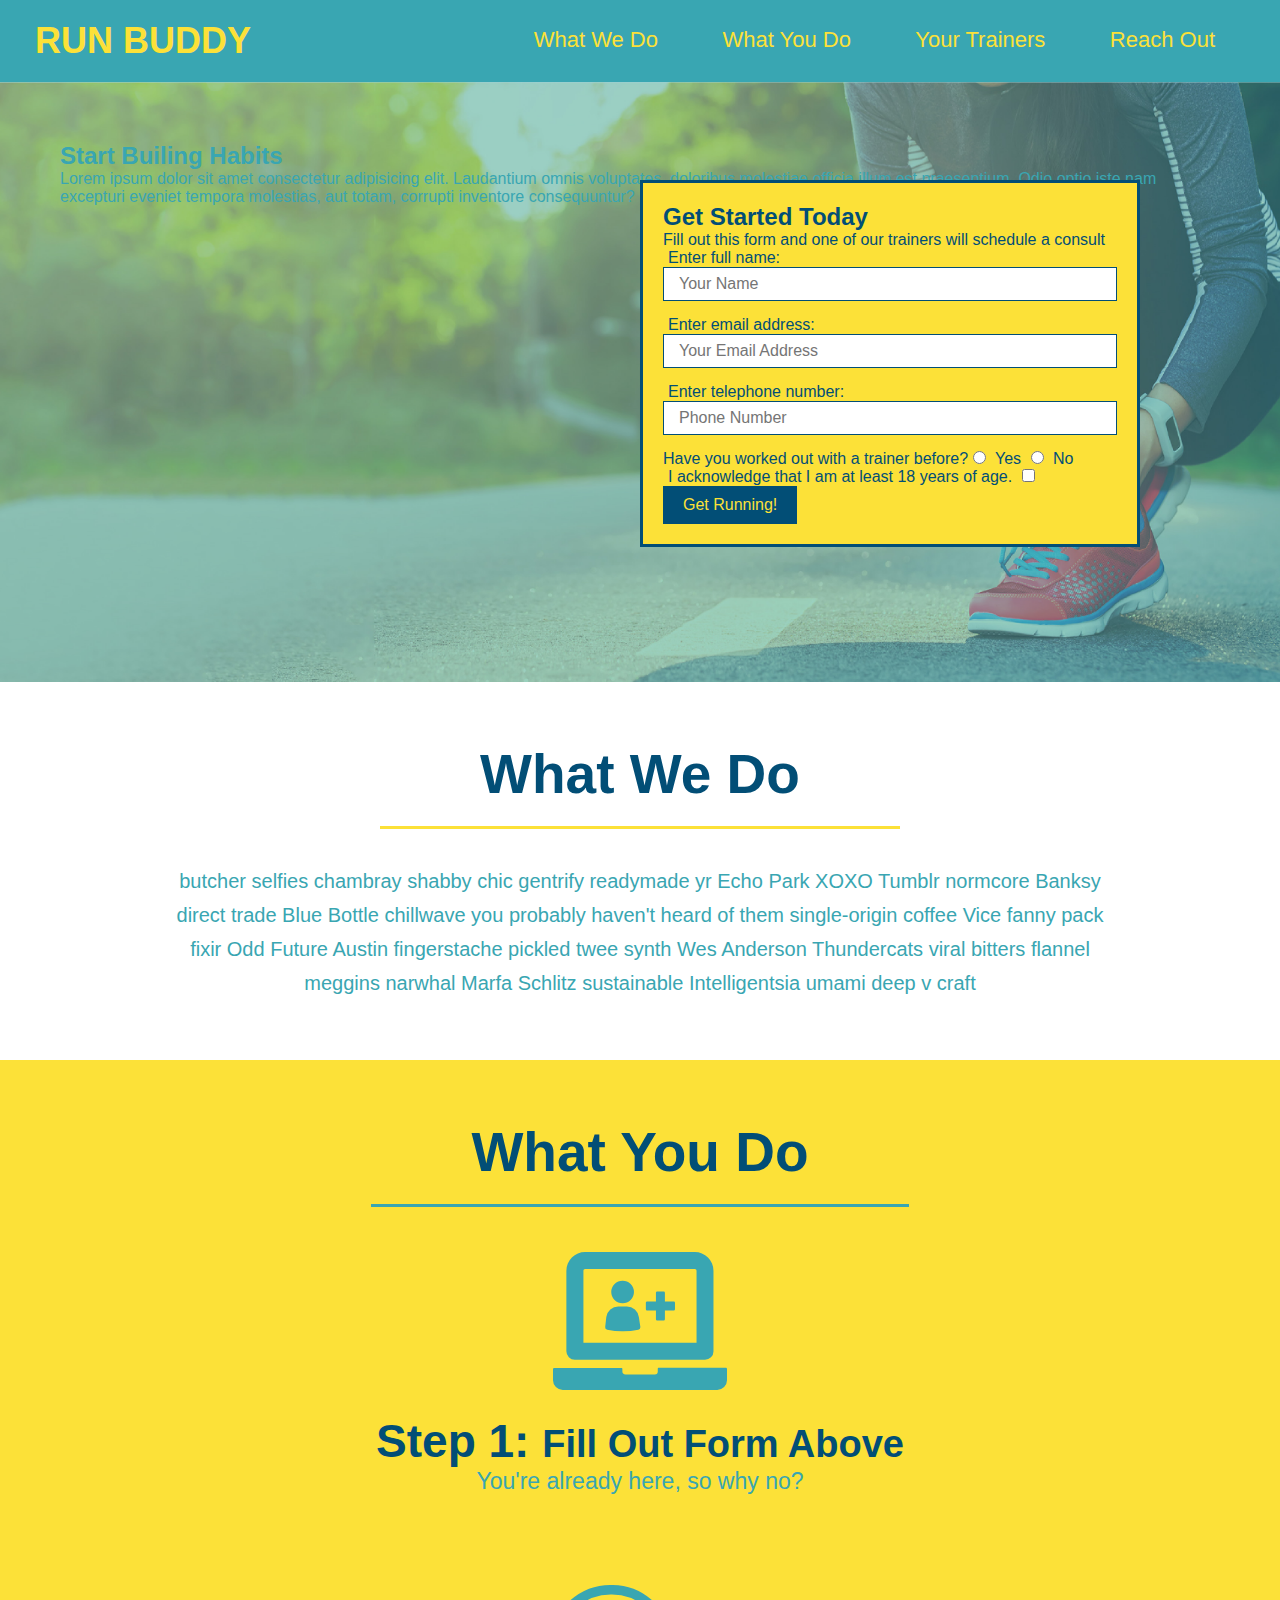
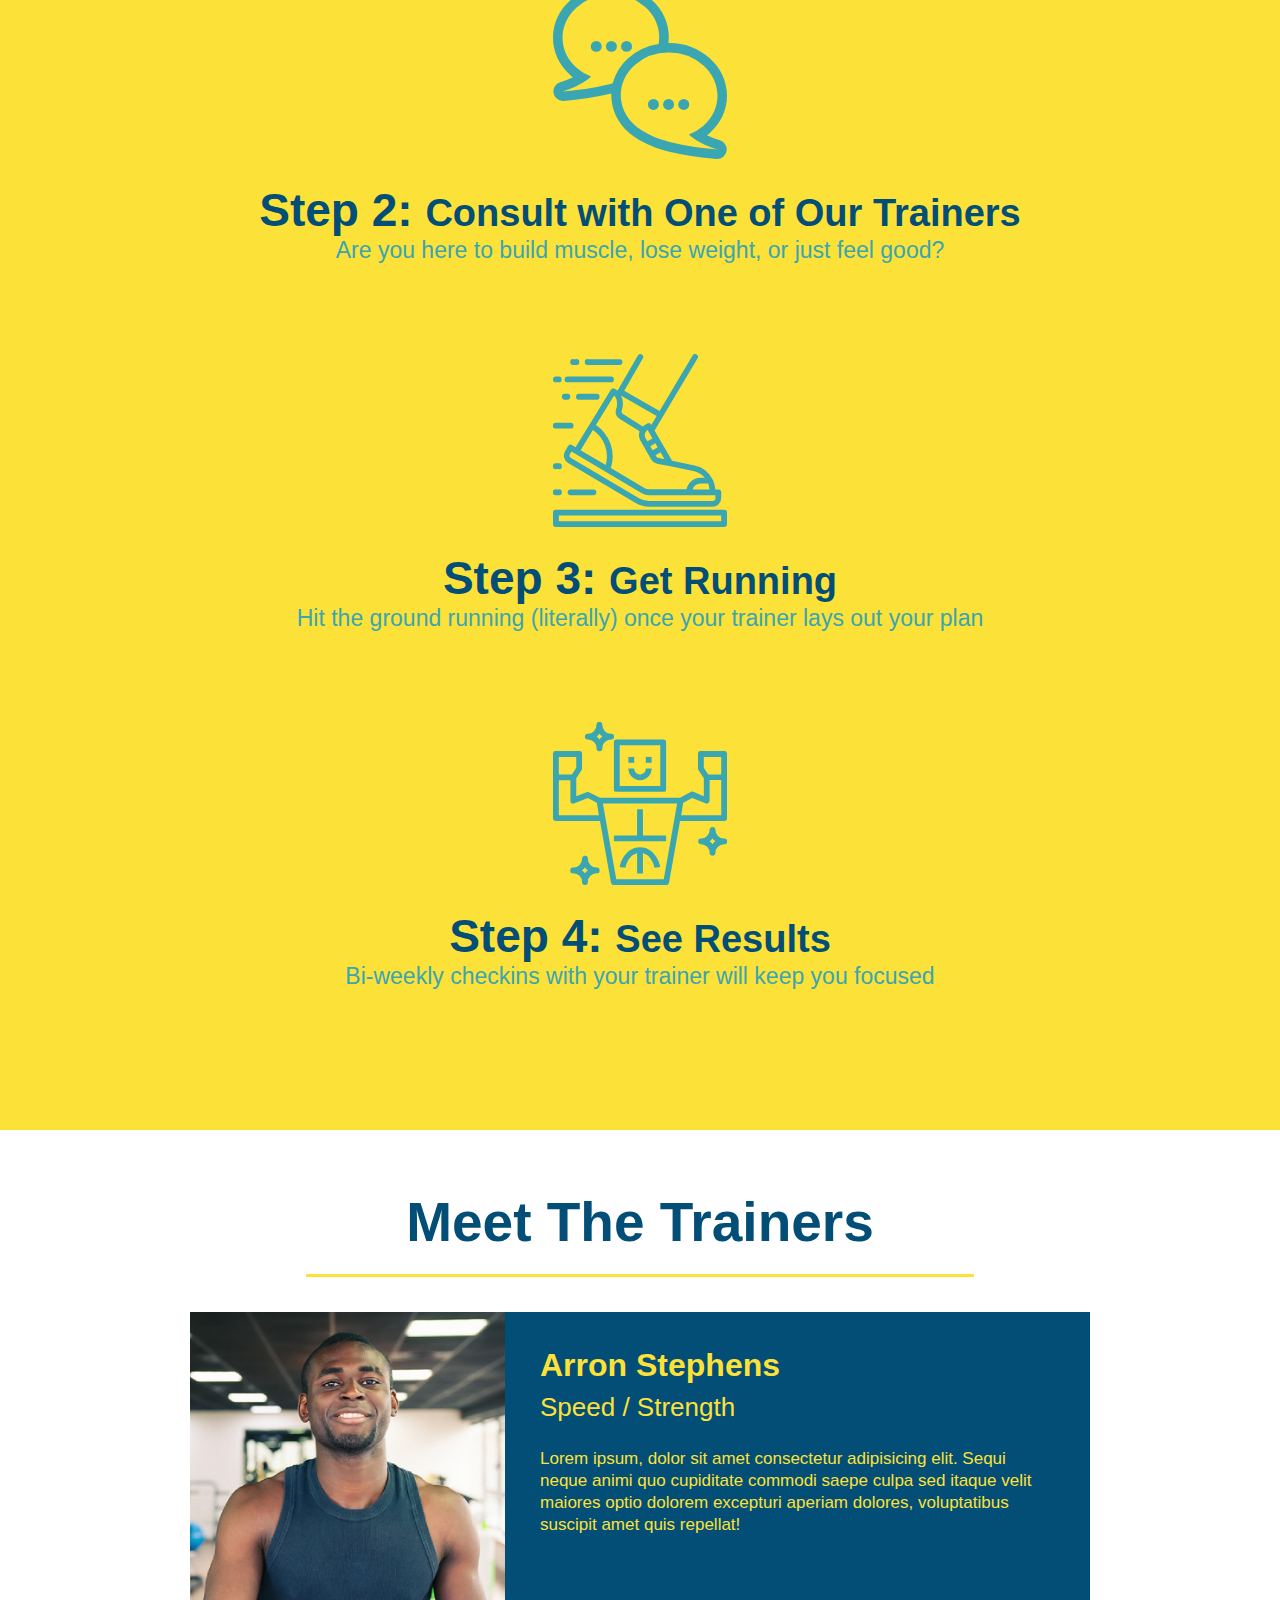
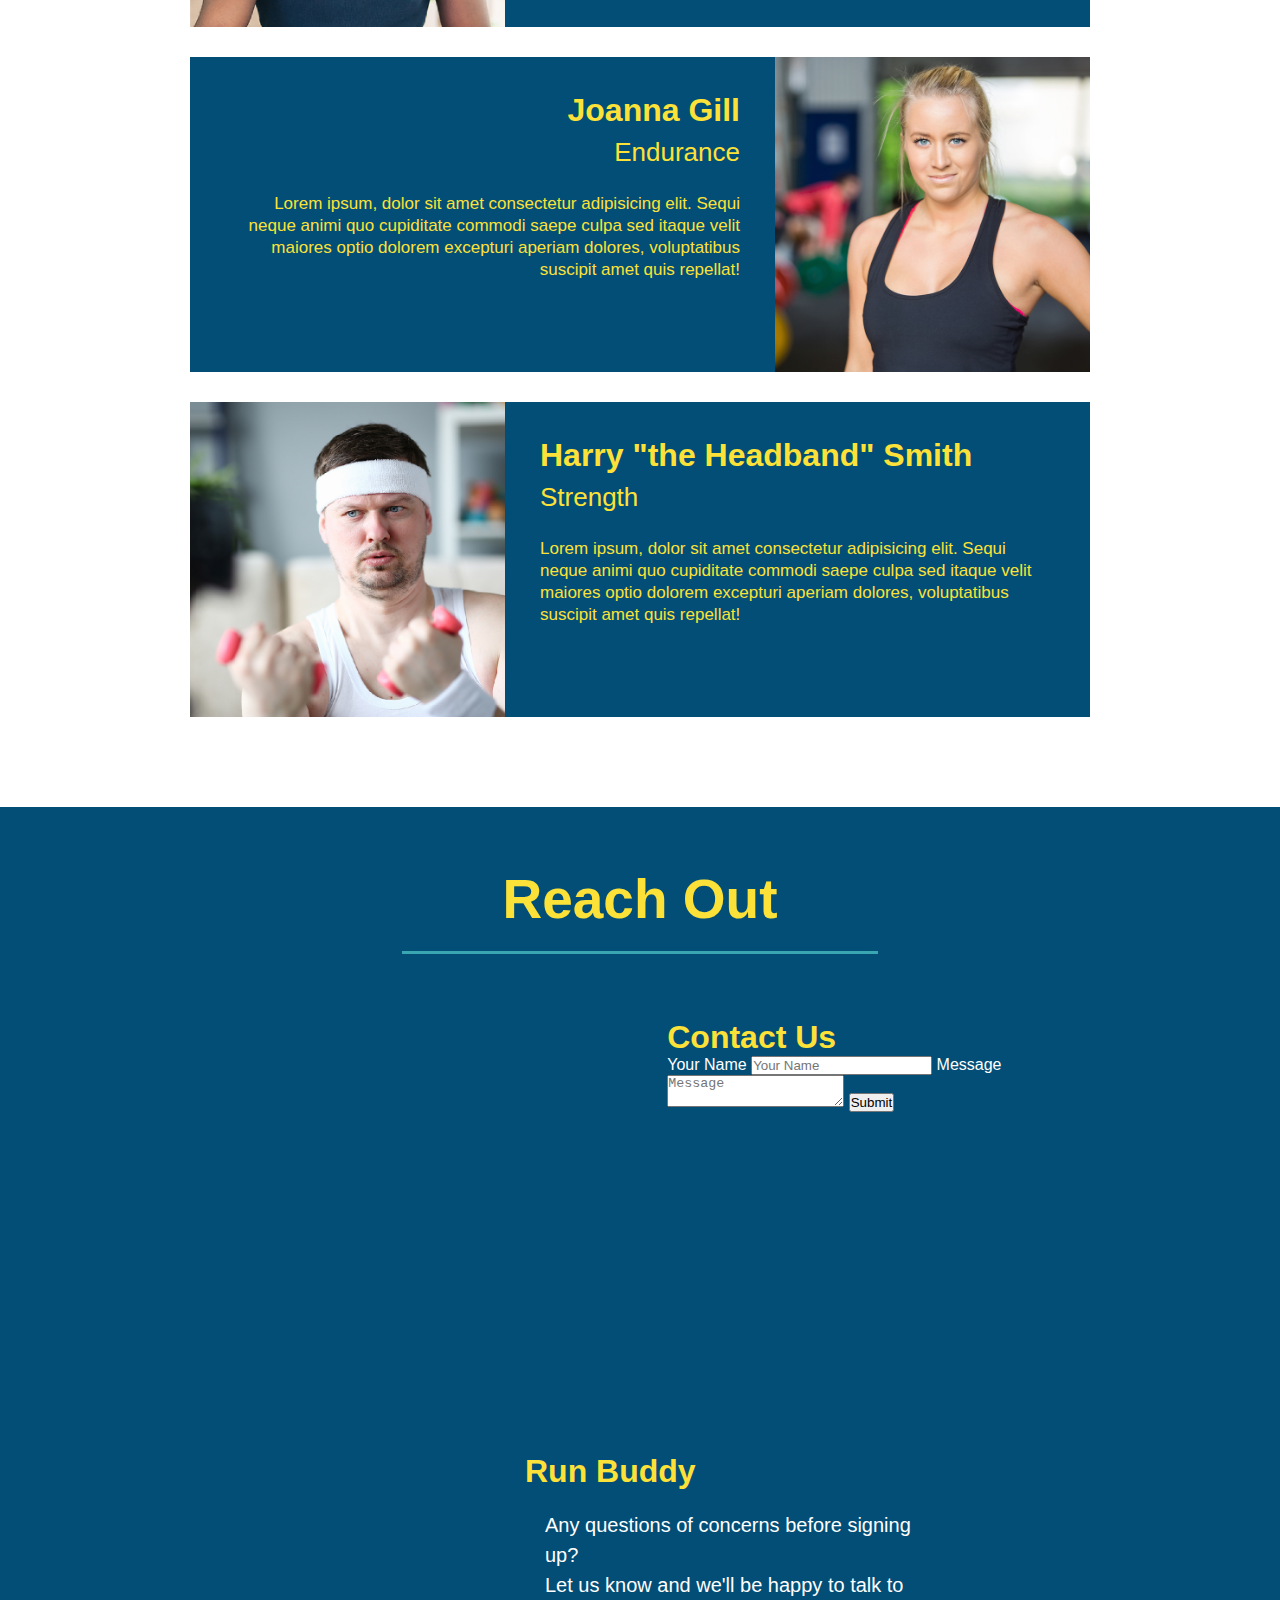
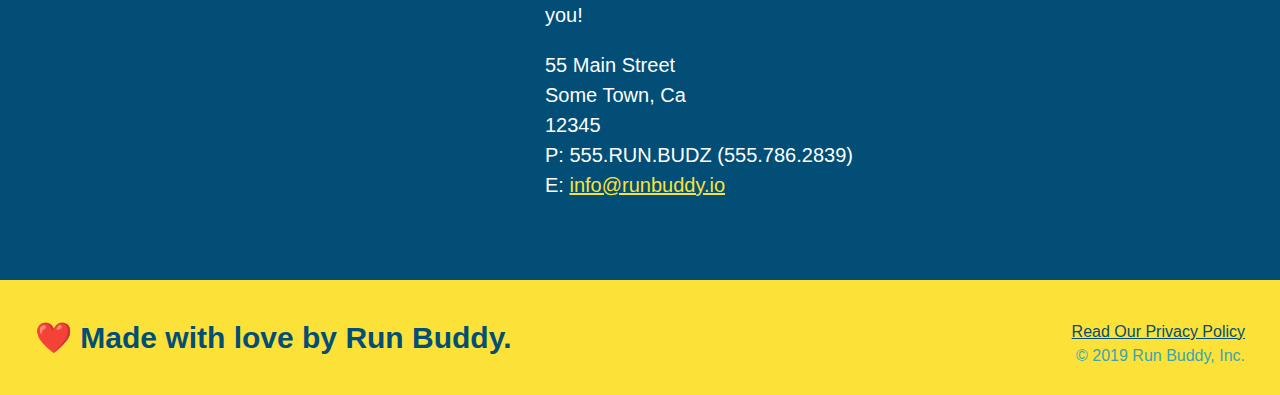
==== index.html @ 06a5dc0a "add contact form" ====
<!DOCTYPE html>
<html lang="en">
    <head>
        <link rel="stylesheet" href="./assets/css/style.css"/>
        <meta charset="UTF-8"/>
        <title>Run Buddy</title>        
    </head>
    <body>
           <!-- navigation -->
        <header>
            <h1>
                <a href="/">RUN BUDDY</a>                    
            </h1>
            <nav>
                <!--Unorder list element-->
                <ul>
                    <!--List item element-->
                    <li>
                        <!--Anchor element-->
                        <a href="#what-we-do">What We Do</a>
                    </li>
                    <li>
                        <a href="#what-you-do">What You Do</a>
                    </li>
                    <li>
                        <a href="#your-trainers">Your Trainers</a>
                    </li>
                    <li>
                        <a href="#reach-out">Reach Out</a>
                    </li>
                </ul>
            </nav>
        </header>
        
            <!-- hero/jumbotron -->
        <section class="hero">
            <div class="hero-cta">
                <h2>Start Builing Habits</h2>
                <p>Lorem ipsum dolor sit amet consectetur adipisicing elit. Laudantium omnis voluptates, doloribus molestiae officia illum est praesentium. Odio optio iste nam excepturi eveniet tempora molestias, aut totam, corrupti inventore consequuntur?
                </p>
            </div>
          <div class="hero-form">
                <h3>Get Started Today</h3>
                <p>Fill out this form and one of our trainers will schedule a consult
                </p>
            <!--Add form element-->
            <form>
                <label for="name">Enter full name:</label>
                <input type="text" placeholder="Your Name" name="name" id="name" class="form-input"/>
                <label for="email">Enter email address:</label>
                <input type="email" placeholder="Your Email Address" email="email" id="email" class="form-input"/>
                <label for="phone">Enter telephone number:</label>
                <input type="tel" placeholder="Phone Number" id="phone" class="form-input"/>
                <p>
                    Have you worked out with a trainer before?
                    <input type="radio" name="trainer-confirm" id="trainer-yes" />
                    <label for="trainer-yes">Yes</label>
                    <input type="radio" name="trainer-confirm" id="trainer-no" />
                    <label for="trainer-no">No</label>
                </p>
                <p>
                    <label for="checkbox">
                      I acknowledge that I am at least 18 years of age.
                    </label>
                    <input type="checkbox" name="age-confirm" id="checkbox" />
                </p>
                <button type="submit">
                    Get Running!
                </button>
            </form>
          </div class=hero-form>
        </section class=hero>
        <!--end hero-->
  
             <!-- "what we do" section -->
        <section id="what-we-do" class="intro">
            <h2 class="section-title primary-border">What We Do</h2>
            <p>
                butcher selfies chambray shabby chic gentrify readymade yr Echo Park XOXO Tumblr normcore Banksy direct trade Blue Bottle chillwave you probably haven't heard of them single-origin coffee Vice fanny pack fixir Odd Future Austin fingerstache pickled twee synth Wes Anderson Thundercats viral bitters flannel meggins narwhal Marfa Schlitz sustainable Intelligentsia umami deep v craft
            </p>
        </section id="what-we-do" class="intro">
  
        <!-- "what you do" section -->
        <section id="what-you-do" class="steps">
            <h2 class="section-title secondary-border">What You Do</h2>

            <div>
                <!--insert this img element-->
                <img src="./assets/images/step-1.svg" alt="" />
                <h3> Step 1: <span>Fill Out Form Above</span></h3>
                <p>You're already here, so why no?</p>
            </div>

            <div>
                <img src="./assets/images/step-2.svg" alt="" />
                <h3>Step 2: <span>Consult with One of Our Trainers</span></h3>
                <p>Are you here to build muscle, lose weight, or just feel good?</p>
            </div>

            <div>
                <img src="./assets/images/step-3.svg" alt="" />
                <h3>Step 3: <span>Get Running</span></h3>
                <p>Hit the ground running (literally) once your trainer lays out your plan</p>
            </div>

            <div>
                <img src="./assets/images/step-4.svg" alt="" />
                <h3>Step 4: <span>See Results</span></h3>
                <p>Bi-weekly checkins with your trainer will keep you focused</p>
            </div>
        </section id="what-you-do" class="steps">
  
        <!-- "meet the trainers" section -->
            <section id="your-trainers" class="trainers">
                <h2 class="section-title primary-border" >
                    Meet The Trainers
                 </h2>
              <article class="trainer">
                  <img src="./assets/images/trainer-1.jpg" alt="Arron Stephens in his workout clothes, ready to pump iron" />
                <div class="trainer-bio text-left">
                   <h3>Arron Stephens</h3>
                   <h4>Speed / Strength</h4>
                   <p>Lorem ipsum, dolor sit amet consectetur adipisicing elit. Sequi neque animi quo cupiditate commodi saepe culpa sed
                      itaque velit maiores optio dolorem excepturi aperiam dolores, voluptatibus suscipit amet quis repellat!
                   </p>
               </div>
             </article>
             <article class="trainer">
                 <div class="trainer-bio text-right">
                     <h3>Joanna Gill</h3>
                     <h4>Endurance</h4>
                     <p>Lorem ipsum, dolor sit amet consectetur adipisicing elit. Sequi neque animi quo cupiditate commodi saepe culpa sed
                        itaque velit maiores optio dolorem excepturi aperiam dolores, voluptatibus suscipit amet quis repellat!
                    </p>
                 </div>
                 <img src="./assets/images/trainer-2.jpg" alt="Joanna Gill cooling off after a workout" />
             </article>
             <article class="trainer">
                 <img src="./assets/images/trainer-3.jpg" alt="Harry Smith wearing a headband and lifting comically small pink weights" />
                 <div class="trainer-bio text-left">
                     <h3>Harry "the Headband" Smith</h3>
                     <h4>Strength</h4>
                     <p>Lorem ipsum, dolor sit amet consectetur adipisicing elit. Sequi neque animi quo cupiditate commodi saepe culpa sed
                        itaque velit maiores optio dolorem excepturi aperiam dolores, voluptatibus suscipit amet quis repellat!
                    </p>
                 </div>
             </article>
            </section>
  
        <!-- "reach out" section -->
        <section id="reach-out" class="contact">
             <h2 class="section-title secondary-border">Reach Out</h2>
             <div class="contact-info">
                 <iframe 
                     src="https://www.google.com/maps/embed?pb=!1m18!1m12!1m3!1d3504.4760520587643!2d-81.38204108556488!3d28.555464294317062!2m3!1f0!2f0!3f0!3m2!1i1024!2i768!4f13.1!3m3!1m2!1s0x88e77af699bf5347%3A0x69d77532b9604ee!2s860%20N%20Orange%20Ave%2C%20Orlando%2C%20FL%2032801!5e0!3m2!1sen!2sus!4v1645300057168!5m2!1sen!2sus"
                     style="border:0;" 
                     allowfullscreen="" 
                     loading="lazy">
                  </iframe>
                <div class="contact-form">
                    <h3>Contact Us</h3>
                    <form>
                        <label for="contact-name">Your Name</label>
                        <input type="text" id="contact-name" placeholder="Your Name" />

                        <label for="contact-message">Message</label>
                        <textarea id="contact-message" placeholder="Message"></textarea>

                        <button type="sumbmit">Submit</button>
                    </form>
                </div>
             <div>
             <div>
                 <h3>Run Buddy</h3>
                 <p>
                     Any questions of concerns before signing up?
                     <br />
                     Let us know and we'll be happy to talk to you!
                 </p>
                 <address>
                     55 Main Street <br >
                     Some Town, Ca <br />
                     12345<br />
                     P: 555.RUN.BUDZ (555.786.2839)<br />
                     E: <a href="mailto:info@runbuddy.io">info@runbuddy.io</a>
                 </address>
             </div>
        </section>
  
        <!-- footer -->
        <footer>
          <h2> ❤️ Made with love by Run Buddy.</h2>
              <div>
                  <a href="./privacy-policy.html">Read Our Privacy Policy</a><br />
                  &copy; 2019 Run Buddy, Inc.
              </div>
        </footer>
    </body>
</html>
---- assets/css/style.css ----
* { 
    margin: 0;
    padding: 0;
    box-sizing: border-box;
}

body {
    /* more on this crazy alphanumerical value in a minute! */
    color: #39a6b2;
    font-family: Helvetica, Arial, sans-serif;
     }

/* apply atyles to <head> */

header{
    padding: 20px 35px;
    background-color: #39a6b2;
}

header h1 {
    font-weight: bold;
    font-size: 36px;
    color: #fce138;
    margin: 0;
    display: inline;
}

header a {
    text-decoration: none;
    color: #fce138;   
}

header nav {
    float: right;
    margin: 7px 0; 
}

header nav ul li {
    display: inline;
}

header nav ul li a {
    margin: 0 30px;
    font-weight: lighter;
    font-size: 22px;
}

footer {
    background: #fce138;
    width: 100%;
    padding: 40px 35px;
}

footer h2 {
    display: inline;
    color: #024e76;
    font-size: 30px;
    margin: 0;
}

footer div {
    float: right;
    line-height: 1.5;
    text-align: right;
}

footer a {
    color: #024e76;
}

section {
    padding: 60px;
}

/* Hero Style Start */

.hero {
    background-image: url("../images/hero-bg.jpeg");
    height: 600px;
    background-size: cover;
    background-position: center;
    position: relative;
}

.hero-form {
    background-color: #fce138;
    padding: 20px;
    width: 500px;
    color: #024e76;
    border: solid 3px #024e76;
    position: absolute;
    bottom: 120px;
    right: 140px;
}

.hero-form h3 {
    margin: 0px;
    font-size: 24px;
}

.hero-form {
    margin: 5px 0 15px 0;
}

.form-input {
    border: 1px solid #024e76;
    display: block;
    padding: 7px 15px;
    font-size: 16px;
    color: #024e76;
    width: 100%;
    margin-bottom: 15px;
}

.hero-form label {
    margin: 0 5px;
}

.hero-form button {
    color: #fce138;
    background-color: #024e76;
    border: none;
    padding: 10px 20px;
    font-size: 16px;
}

/* HERO STYLES END */

.intro {
    text-align: center;
}

.intro p {
    line-height: 1.7;
    color:#39a6b2;
    width: 80%;
    font-size: 20px;
    margin: 0 auto;
}

.steps {
    text-align: center;
    background: #fce138;
}

.section-title {
    font-size: 55px;
    color: #024e76;
    margin-bottom: 35px;
    padding: 0 100px 20px 100px;
    display: inline-block;
    border-bottom: 3px solid;
}

.primary-border {
    border-color: #fce138;
}

.secondary-border {
    border-color: #39a6b2;
}

.steps div {
    margin-bottom: 80px
}

.steps img {
    width: 15%;
    margin: 10px 0
}

.steps h3 {
    color: #024e76;
    font-size: 46px;
    margin-top: 10px;
}

.steps p {
    color: #39a6b2;
    font-size: 23px;
}

.steps span {
    font-size: 38px;
}

.trainers {
    text-align: center;
}

.trainer {
    width: 900px;
    margin: 0 auto 30px auto;
    background: #024e76;   
    color: #fce138;
    overflow: auto;
}

.trainer img {
    width: 35%;
    float: left;
    overflow: auto;
}

.trainer-bio {
    padding: 35px;
    float: left;
    width: 65%;
    overflow: auto;
}

.text-left {
    text-align: left;
}

.text-right {
    text-align: right;
}

.trainer-bio h3 {
    font-size: 32px;
    margin-bottom: 8px;
}

.trainer-bio h4 {
    font-weight: lighter;
    font-size: 26px;
    margin-bottom: 25px;
}

.trainer-bio p {
    font-size: 17px;
    line-height: 1.3;
}

.contact {
    background-color: #024e76;
    text-align: center;
}

.contact h2 {
    color: #fce138;
}

.contact-info iframe {
    height: 400px;
    width: 400px;
}

.contact-info div{
    width: 410px;
    display: inline-block;
    vertical-align: top;
    text-align: left;
    margin: 30px 0 0 60px;
    color: white;
}

.contact-info h3 {
    color: #fce138;
    font-size: 32px;
}

.contact-info p, .contact-info address {
    margin: 20px;
    line-height: 1.5;
    font-size: 20px;
    font-style: normal;
}

.contact-info a {
    color: #fce138;
}
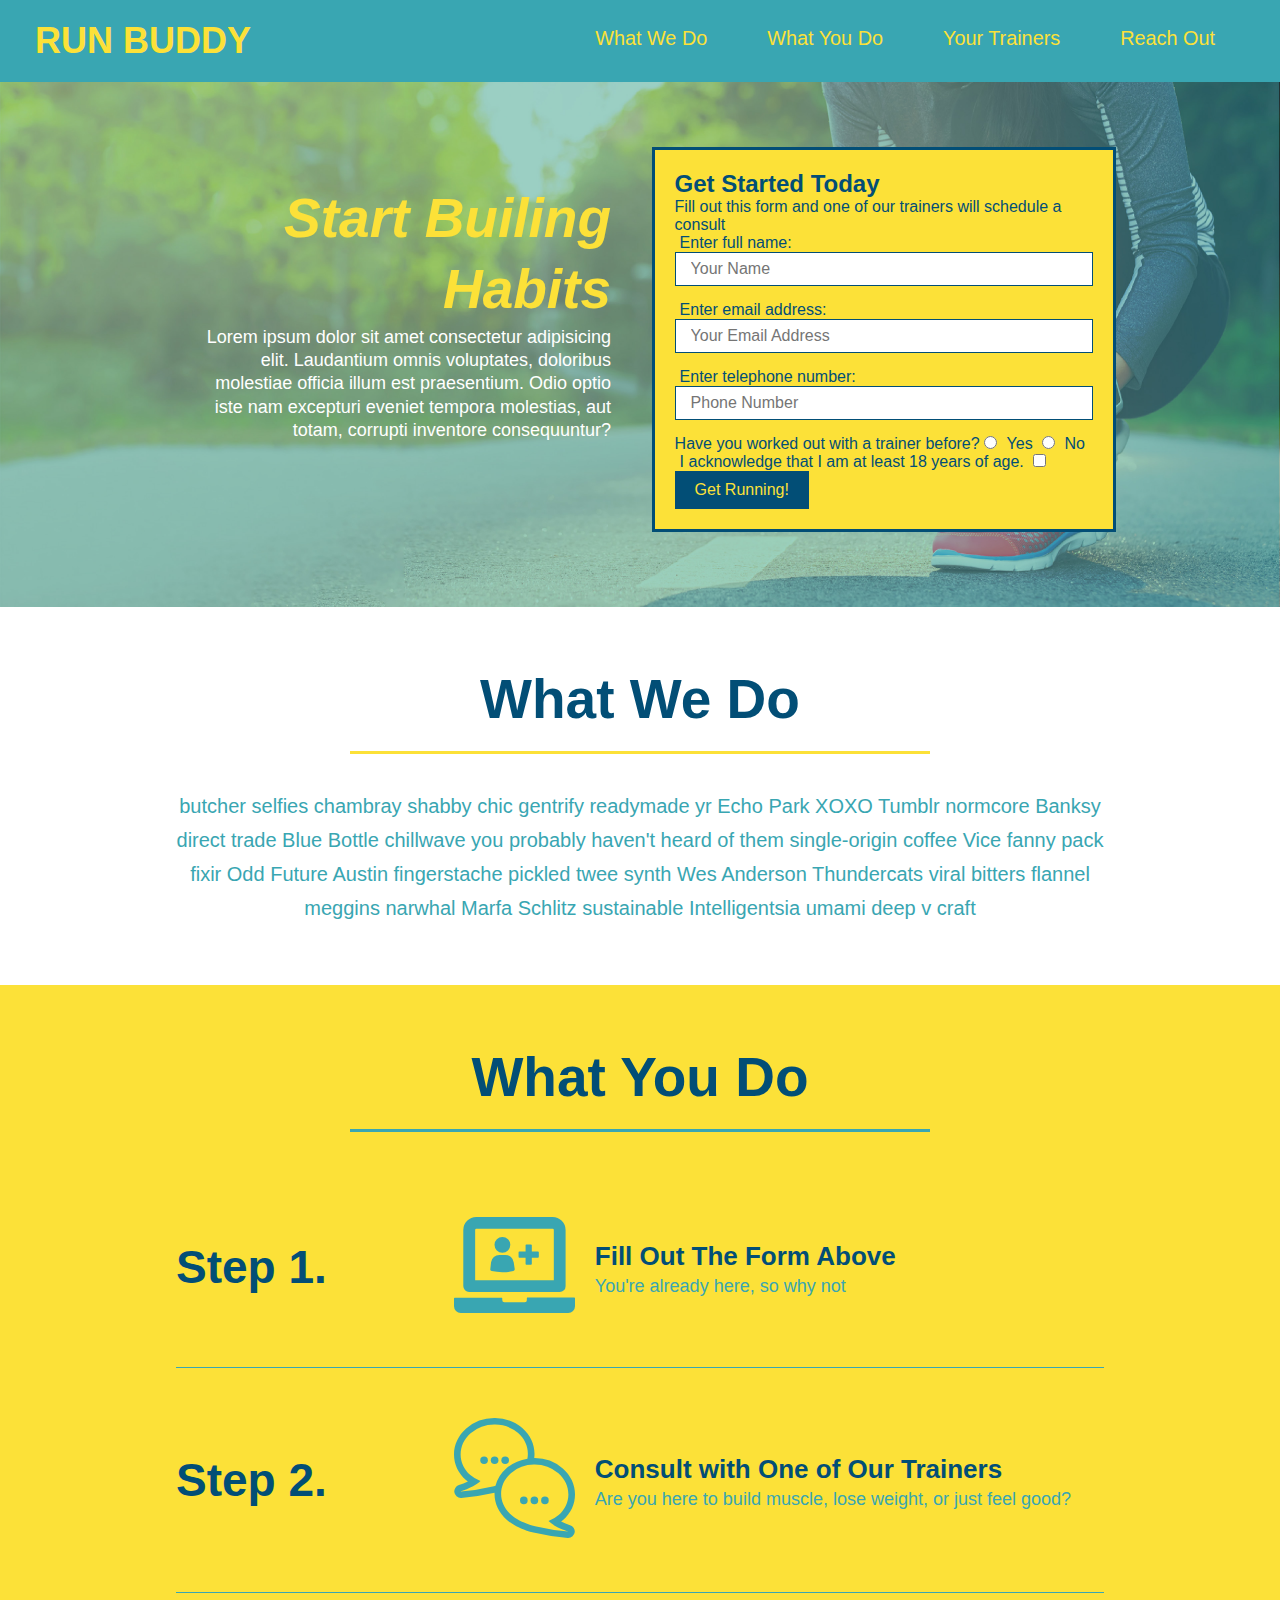
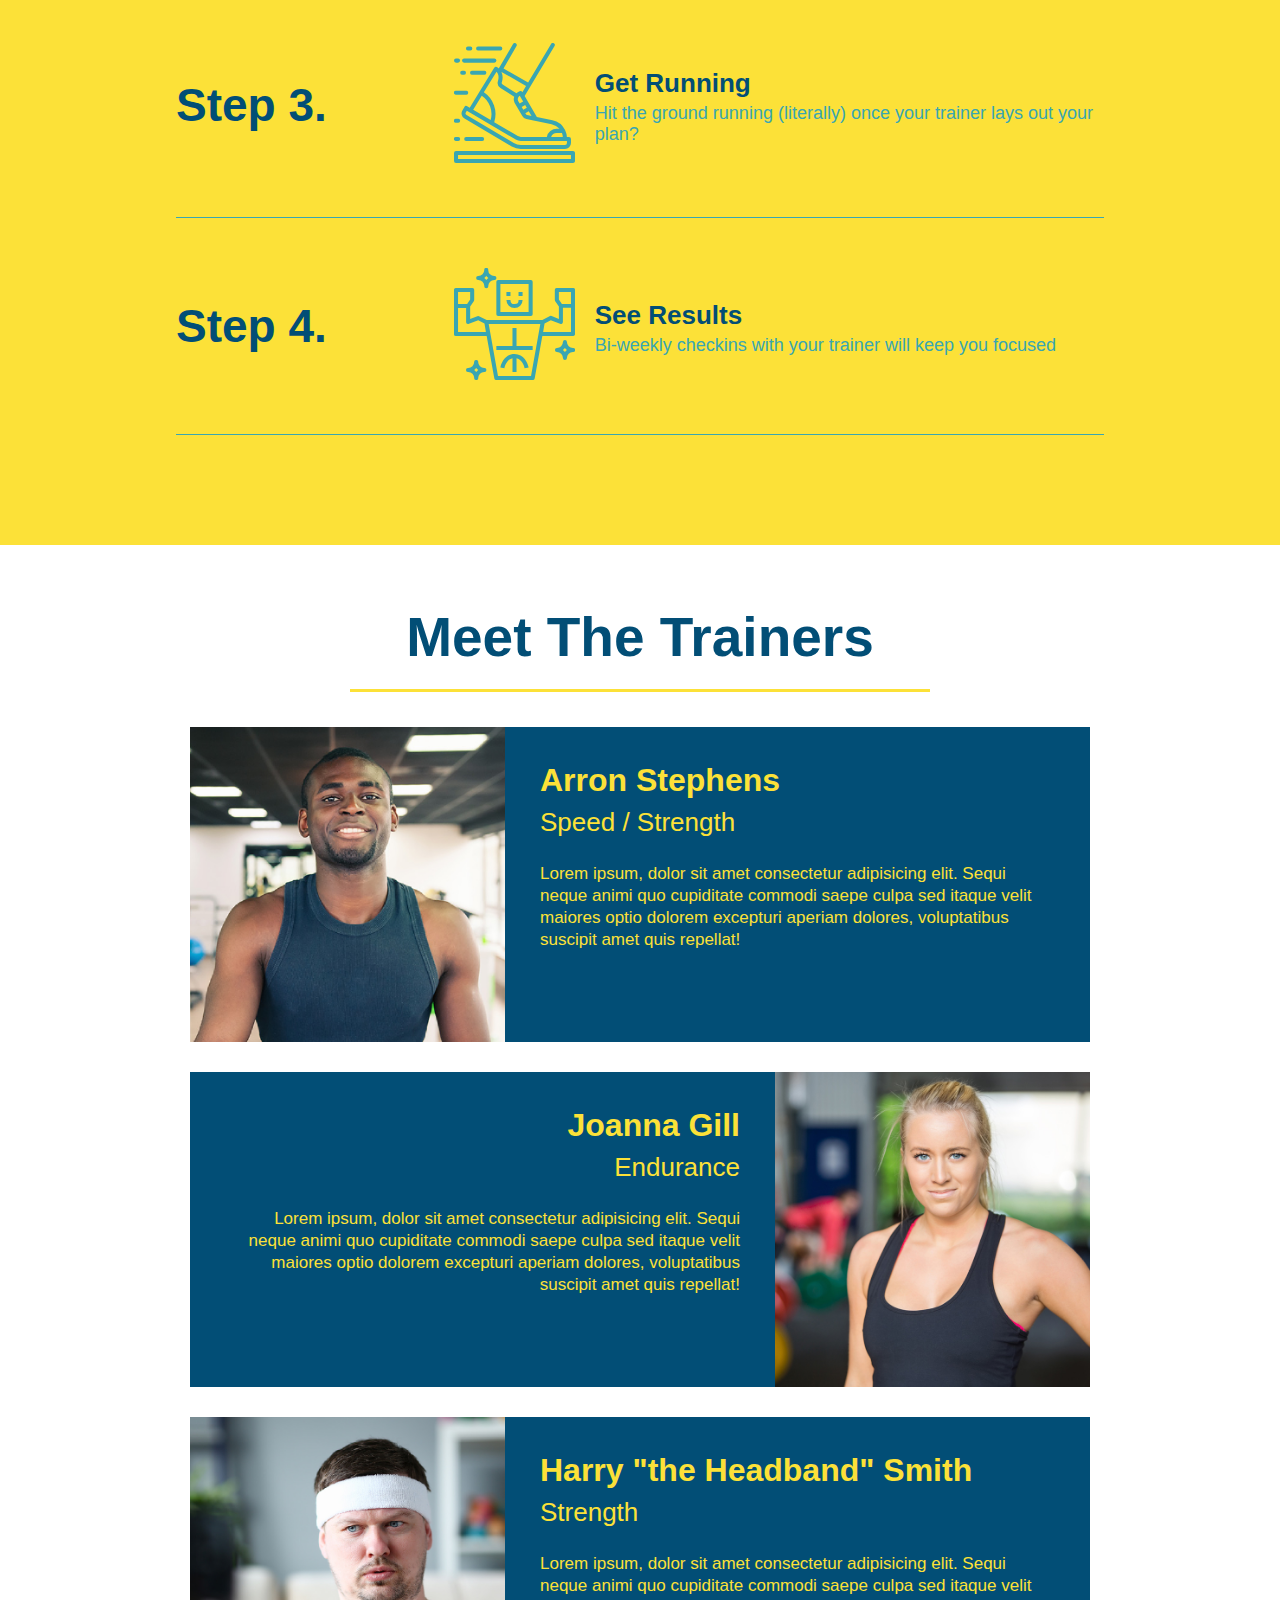
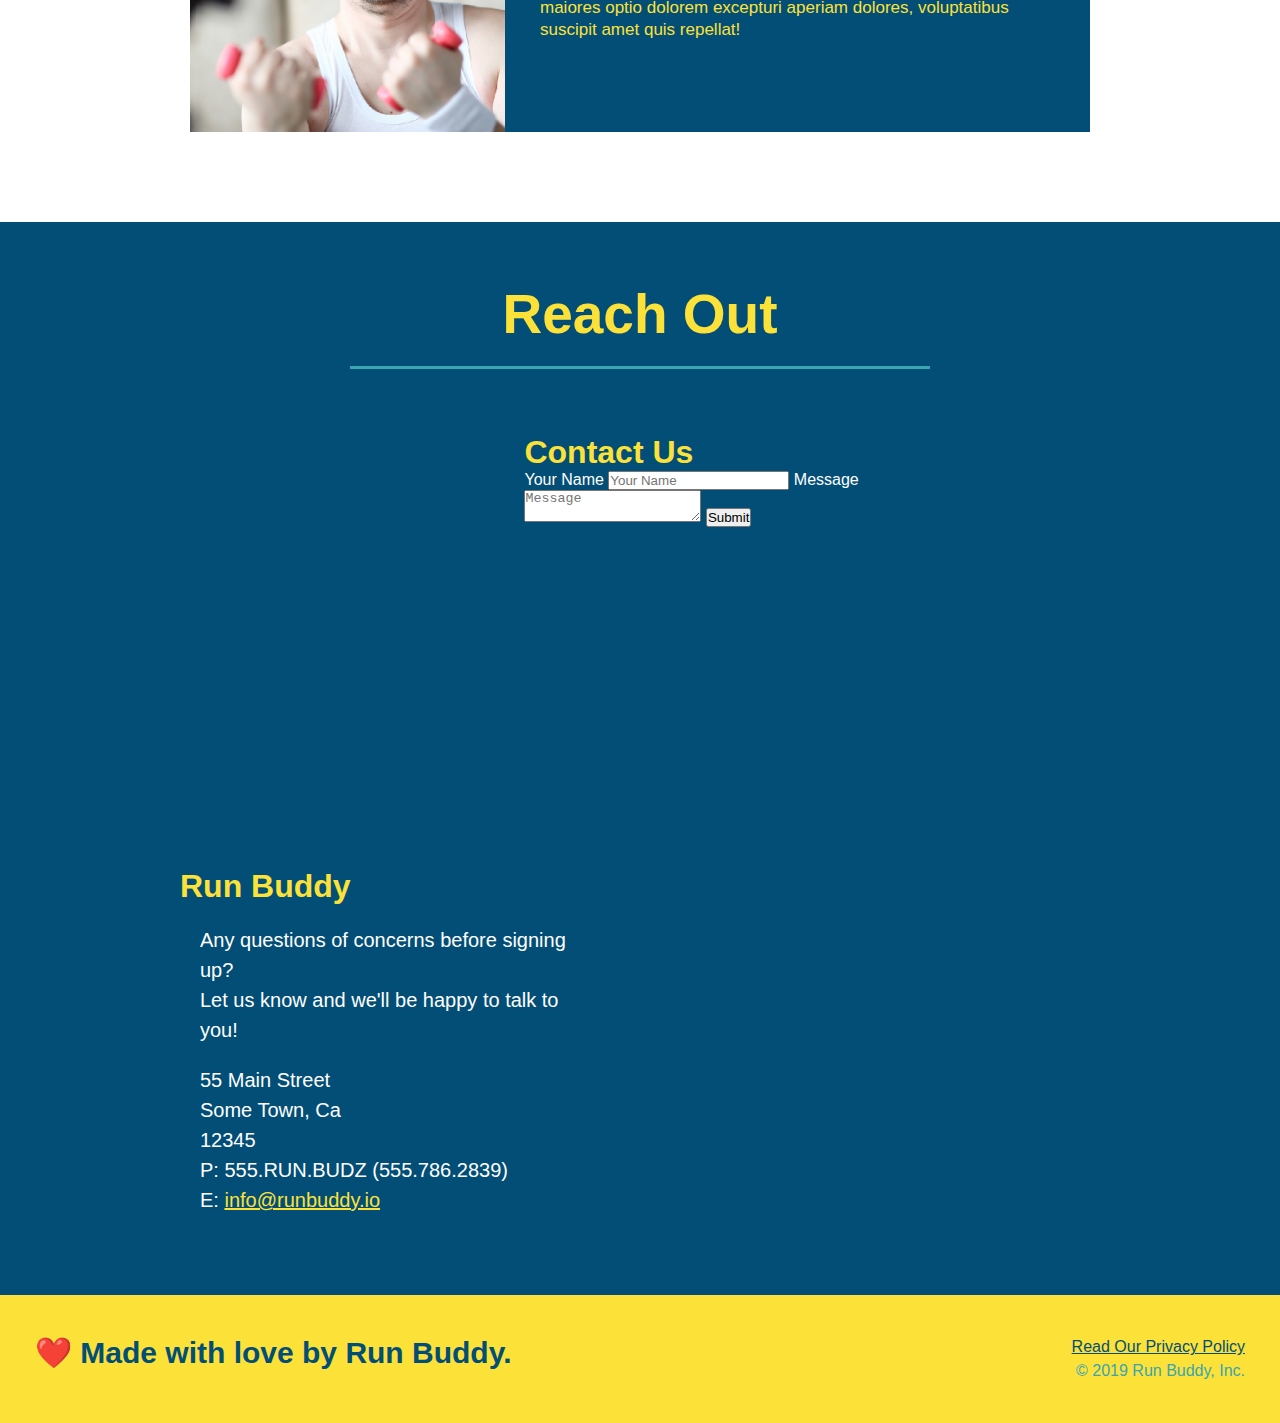
==== commit 7a31211e: "add flexbox to steps" ====
--- a/index.html
+++ b/index.html
@@ -74,47 +74,89 @@
   
              <!-- "what we do" section -->
         <section id="what-we-do" class="intro">
-            <h2 class="section-title primary-border">What We Do</h2>
-            <p>
-                butcher selfies chambray shabby chic gentrify readymade yr Echo Park XOXO Tumblr normcore Banksy direct trade Blue Bottle chillwave you probably haven't heard of them single-origin coffee Vice fanny pack fixir Odd Future Austin fingerstache pickled twee synth Wes Anderson Thundercats viral bitters flannel meggins narwhal Marfa Schlitz sustainable Intelligentsia umami deep v craft
-            </p>
+            <div class="flex-row">
+                <h2 class="section-title primary-border">
+                    What We Do
+                </h2>
+            </div>
+            <div class="flew-row">
+                <p>
+                  butcher selfies chambray shabby chic gentrify readymade yr Echo Park XOXO Tumblr normcore Banksy direct trade Blue Bottle chillwave you probably haven't heard of them single-origin coffee Vice fanny pack fixir Odd Future Austin fingerstache pickled twee synth Wes Anderson Thundercats viral bitters flannel meggins narwhal Marfa Schlitz sustainable Intelligentsia umami deep v craft
+                </p>
+            </div>
         </section id="what-we-do" class="intro">
   
         <!-- "what you do" section -->
         <section id="what-you-do" class="steps">
-            <h2 class="section-title secondary-border">What You Do</h2>
-
-            <div>
-                <!--insert this img element-->
-                <img src="./assets/images/step-1.svg" alt="" />
-                <h3> Step 1: <span>Fill Out Form Above</span></h3>
-                <p>You're already here, so why no?</p>
-            </div>
-
-            <div>
-                <img src="./assets/images/step-2.svg" alt="" />
-                <h3>Step 2: <span>Consult with One of Our Trainers</span></h3>
-                <p>Are you here to build muscle, lose weight, or just feel good?</p>
-            </div>
-
-            <div>
-                <img src="./assets/images/step-3.svg" alt="" />
-                <h3>Step 3: <span>Get Running</span></h3>
-                <p>Hit the ground running (literally) once your trainer lays out your plan</p>
-            </div>
-
-            <div>
-                <img src="./assets/images/step-4.svg" alt="" />
-                <h3>Step 4: <span>See Results</span></h3>
-                <p>Bi-weekly checkins with your trainer will keep you focused</p>
-            </div>
+          <div class="flex-row">
+            <h2 class="section-title secondary-border">
+                What You Do
+            </h2>
+          </div>
+          
+          <!--insert this img element-->
+            <div class="step">
+                <h3>Step 1.</h3>
+                <div class="step-info">
+                    <div class="step-img">
+                        <img src="./assets/images/step-1.svg" alt="" />
+                    </div>        
+                    <div class="step-text">
+                        <h4>Fill Out The Form Above</h4>
+                        <p>You're already here, so why not</p>
+                    </div>
+                </div>
+            </div>
+
+            <div class="step">
+                <h3>Step 2.</h3>
+                <div class="step-info">
+                    <div class="step-img">
+                        <img src="./assets/images/step-2.svg" alt="" />
+                    </div>        
+                    <div class="step-text">
+                        <h4>Consult with One of Our Trainers</h4>
+                        <p>Are you here to build muscle, lose weight, or just feel good?</p>
+                    </div>
+                </div>
+            </div>
+
+            <div class="step">
+                <h3>Step 3.</h3>
+                <div class="step-info">
+                    <div class="step-img">
+                        <img src="./assets/images/step-3.svg" alt="" />
+                    </div>        
+                    <div class="step-text">
+                        <h4>Get Running</h4>
+                        <p>Hit the ground running (literally) once your trainer lays out your plan?</p>
+                    </div>
+                </div>
+            </div>
+
+            <div class="step">
+                <h3>Step 4.</h3>
+                <div class="step-info">
+                    <div class="step-img">
+                        <img src="./assets/images/step-4.svg" alt="" />
+                    </div>        
+                    <div class="step-text">
+                        <h4>See Results</h4>
+                        <p>Bi-weekly checkins with your trainer will keep you focused</p>
+                    </div>
+                </div>
+            </div>
+            
         </section id="what-you-do" class="steps">
+
   
         <!-- "meet the trainers" section -->
             <section id="your-trainers" class="trainers">
+              <div class="flex-row">
                 <h2 class="section-title primary-border" >
                     Meet The Trainers
                  </h2>
+              </div>   
               <article class="trainer">
                   <img src="./assets/images/trainer-1.jpg" alt="Arron Stephens in his workout clothes, ready to pump iron" />
                 <div class="trainer-bio text-left">
@@ -149,7 +191,11 @@
   
         <!-- "reach out" section -->
         <section id="reach-out" class="contact">
-             <h2 class="section-title secondary-border">Reach Out</h2>
+            <div class="flex-row">
+             <h2 class="section-title secondary-border">
+                 Reach Out
+             </h2>
+            </div>
              <div class="contact-info">
                  <iframe 
                      src="https://www.google.com/maps/embed?pb=!1m18!1m12!1m3!1d3504.4760520587643!2d-81.38204108556488!3d28.555464294317062!2m3!1f0!2f0!3f0!3m2!1i1024!2i768!4f13.1!3m3!1m2!1s0x88e77af699bf5347%3A0x69d77532b9604ee!2s860%20N%20Orange%20Ave%2C%20Orlando%2C%20FL%2032801!5e0!3m2!1sen!2sus!4v1645300057168!5m2!1sen!2sus"
--- a/assets/css/style.css
+++ b/assets/css/style.css
@@ -15,6 +15,9 @@
 header{
     padding: 20px 35px;
     background-color: #39a6b2;
+    display: flex;
+    justify-content: space-between;
+    flex-wrap: wrap;
 }
 
 header h1 {
@@ -22,7 +25,6 @@
     font-size: 36px;
     color: #fce138;
     margin: 0;
-    display: inline;
 }
 
 header a {
@@ -31,35 +33,40 @@
 }
 
 header nav {
-    float: right;
     margin: 7px 0; 
 }
 
-header nav ul li {
-    display: inline;
+header nav ul {
+    display: flex;
+    flex-wrap: wrap;
+    justify-content: space-between;
+    align-items: center;
+    list-style: none;
 }
 
 header nav ul li a {
     margin: 0 30px;
     font-weight: lighter;
-    font-size: 22px;
+    font-size: 1.55vw;
 }
 
 footer {
     background: #fce138;
     width: 100%;
     padding: 40px 35px;
+    display: flex;
+    justify-content: space-between;
+    flex-wrap: wrap;
+
 }
 
 footer h2 {
-    display: inline;
     color: #024e76;
     font-size: 30px;
     margin: 0;
 }
 
 footer div {
-    float: right;
     line-height: 1.5;
     text-align: right;
 }
@@ -76,21 +83,34 @@
 
 .hero {
     background-image: url("../images/hero-bg.jpeg");
-    height: 600px;
     background-size: cover;
     background-position: center;
-    position: relative;
+    display: flex;
+    justify-content: center;
+    flex-wrap: wrap;
+}
+.hero-cta {
+    width: 35%;
+    text-align: right;
+    margin: 3.5%;
+    color: #fff;
+    font-size: 18px;
+    line-height: 1.3;
+}
+
+.hero-cta h2 {
+    font-style: italic;
+    font-size: 55px;
+    color: #fce138;
 }
 
 .hero-form {
     background-color: #fce138;
     padding: 20px;
-    width: 500px;
     color: #024e76;
     border: solid 3px #024e76;
-    position: absolute;
-    bottom: 120px;
-    right: 140px;
+    width: 40%;
+    margin: 3.5%;
 }
 
 .hero-form h3 {
@@ -125,10 +145,6 @@
 }
 
 /* HERO STYLES END */
-
-.intro {
-    text-align: center;
-}
 
 .intro p {
     line-height: 1.7;
@@ -136,20 +152,32 @@
     width: 80%;
     font-size: 20px;
     margin: 0 auto;
+    text-align: center;
 }
 
 .steps {
-    text-align: center;
     background: #fce138;
+}
+
+.step {
+    margin: 50px auto;
+    padding-bottom: 50px;
+    width: 80%;
+    border-bottom: 1px solid #39a6b2;
+    display: flex;
+    flex-wrap: wrap;
+    align-items: center;
+    justify-content: space-between;
 }
 
 .section-title {
     font-size: 55px;
     color: #024e76;
-    margin-bottom: 35px;
-    padding: 0 100px 20px 100px;
-    display: inline-block;
     border-bottom: 3px solid;
+    padding-bottom: 20px;
+    text-align: center;
+    margin: 0 auto 35px auto;
+    width: 50%;
 }
 
 .primary-border {
@@ -160,32 +188,46 @@
     border-color: #39a6b2;
 }
 
-.steps div {
-    margin-bottom: 80px
-}
-
-.steps img {
-    width: 15%;
-    margin: 10px 0
-}
-
-.steps h3 {
+.step h3 {
     color: #024e76;
     font-size: 46px;
-    margin-top: 10px;
-}
-
-.steps p {
+    flex: 1 30%;
+}
+
+.step-info {
+    flex: 2 70%;
+    display: flex;
+    flex-wrap: wrap;
+    align-items: center;
+}
+
+.step-text p {
     color: #39a6b2;
-    font-size: 23px;
-}
-
-.steps span {
-    font-size: 38px;
-}
-
-.trainers {
-    text-align: center;
+    font-size: 18px;
+}
+
+.step-text {
+    flex: 12;
+}
+
+.step-img {
+    flex: 1 12%;
+    margin-right: 20px;
+}
+
+.step-img img {
+    max-width: 100%;
+}
+
+.step-text h4 {
+    font-size: 26px;
+    line-height: 1.5;
+    color: #024e76;
+}
+
+
+.trainers { /*nothing */
+
 }
 
 .trainer {
@@ -209,6 +251,10 @@
     overflow: auto;
 }
 
+.flex-row {
+    display: flex;
+}
+
 .text-left {
     text-align: left;
 }
@@ -235,7 +281,6 @@
 
 .contact {
     background-color: #024e76;
-    text-align: center;
 }
 
 .contact h2 {
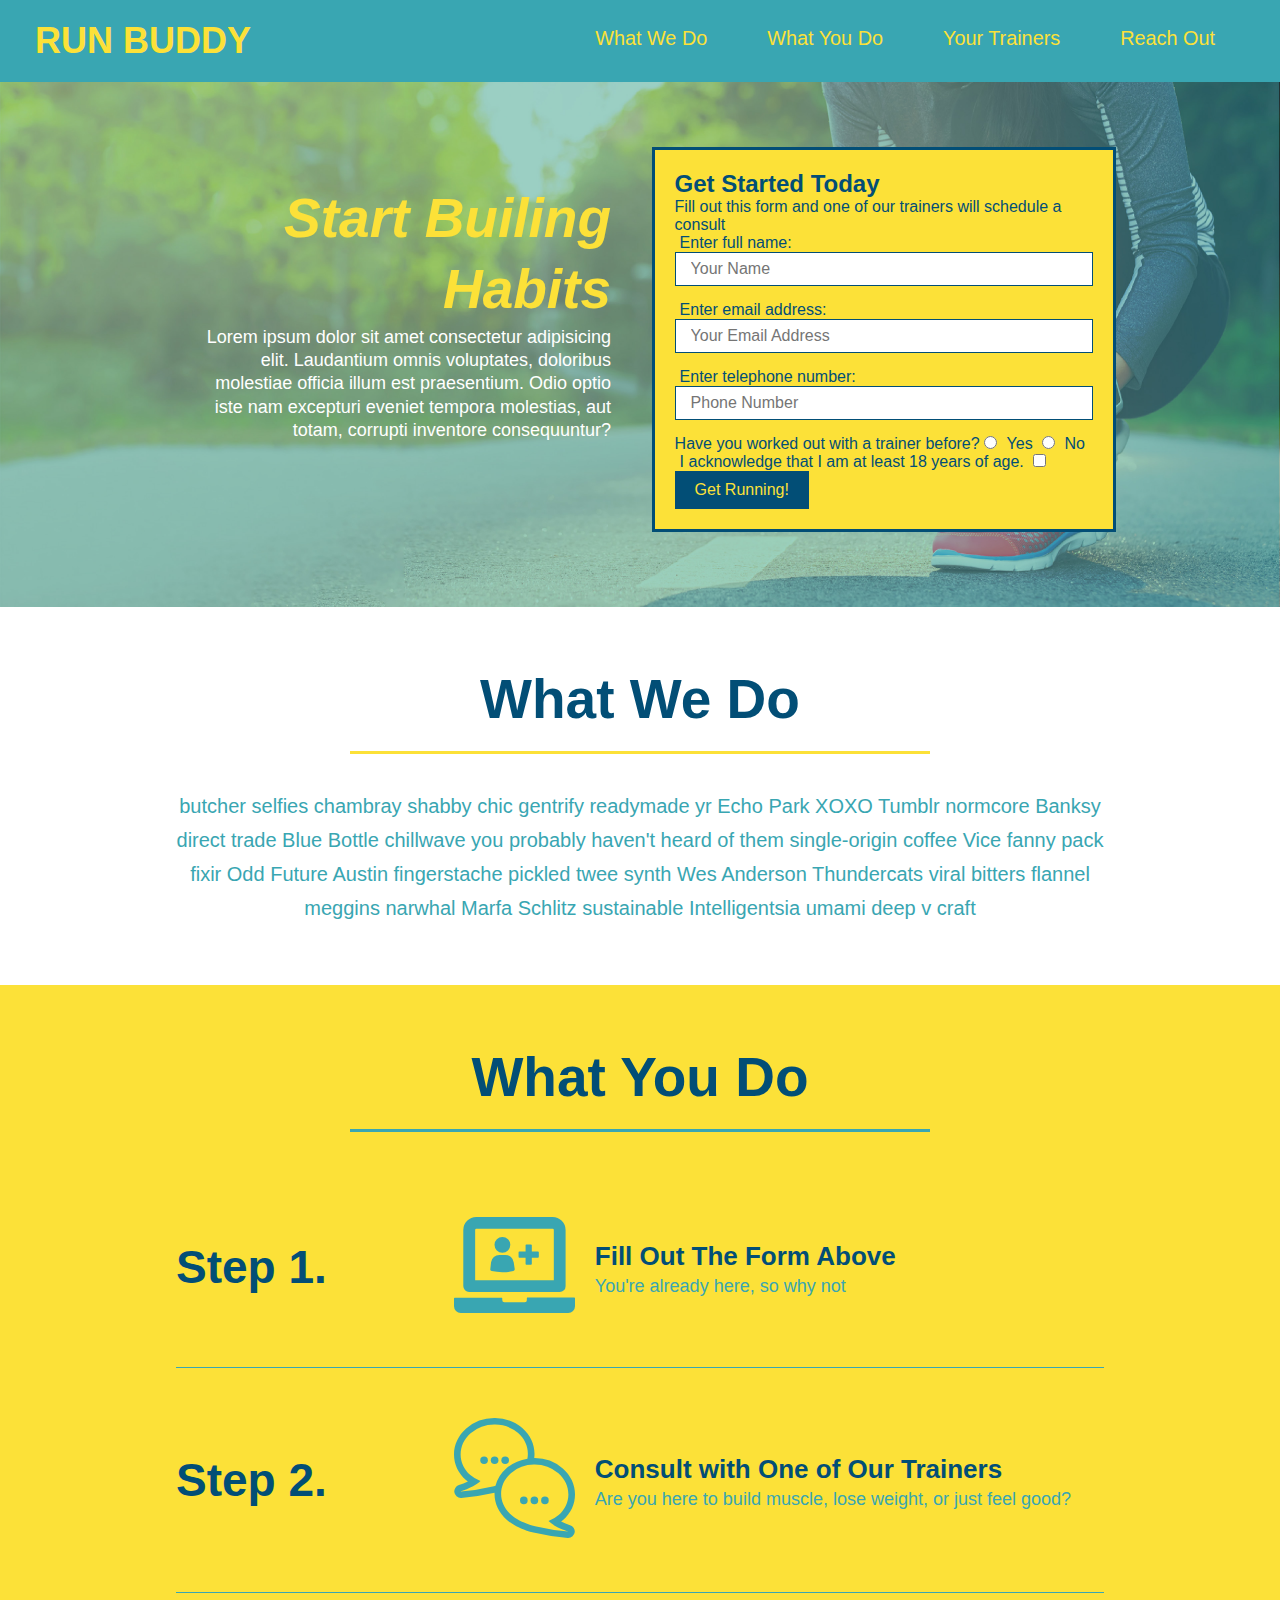
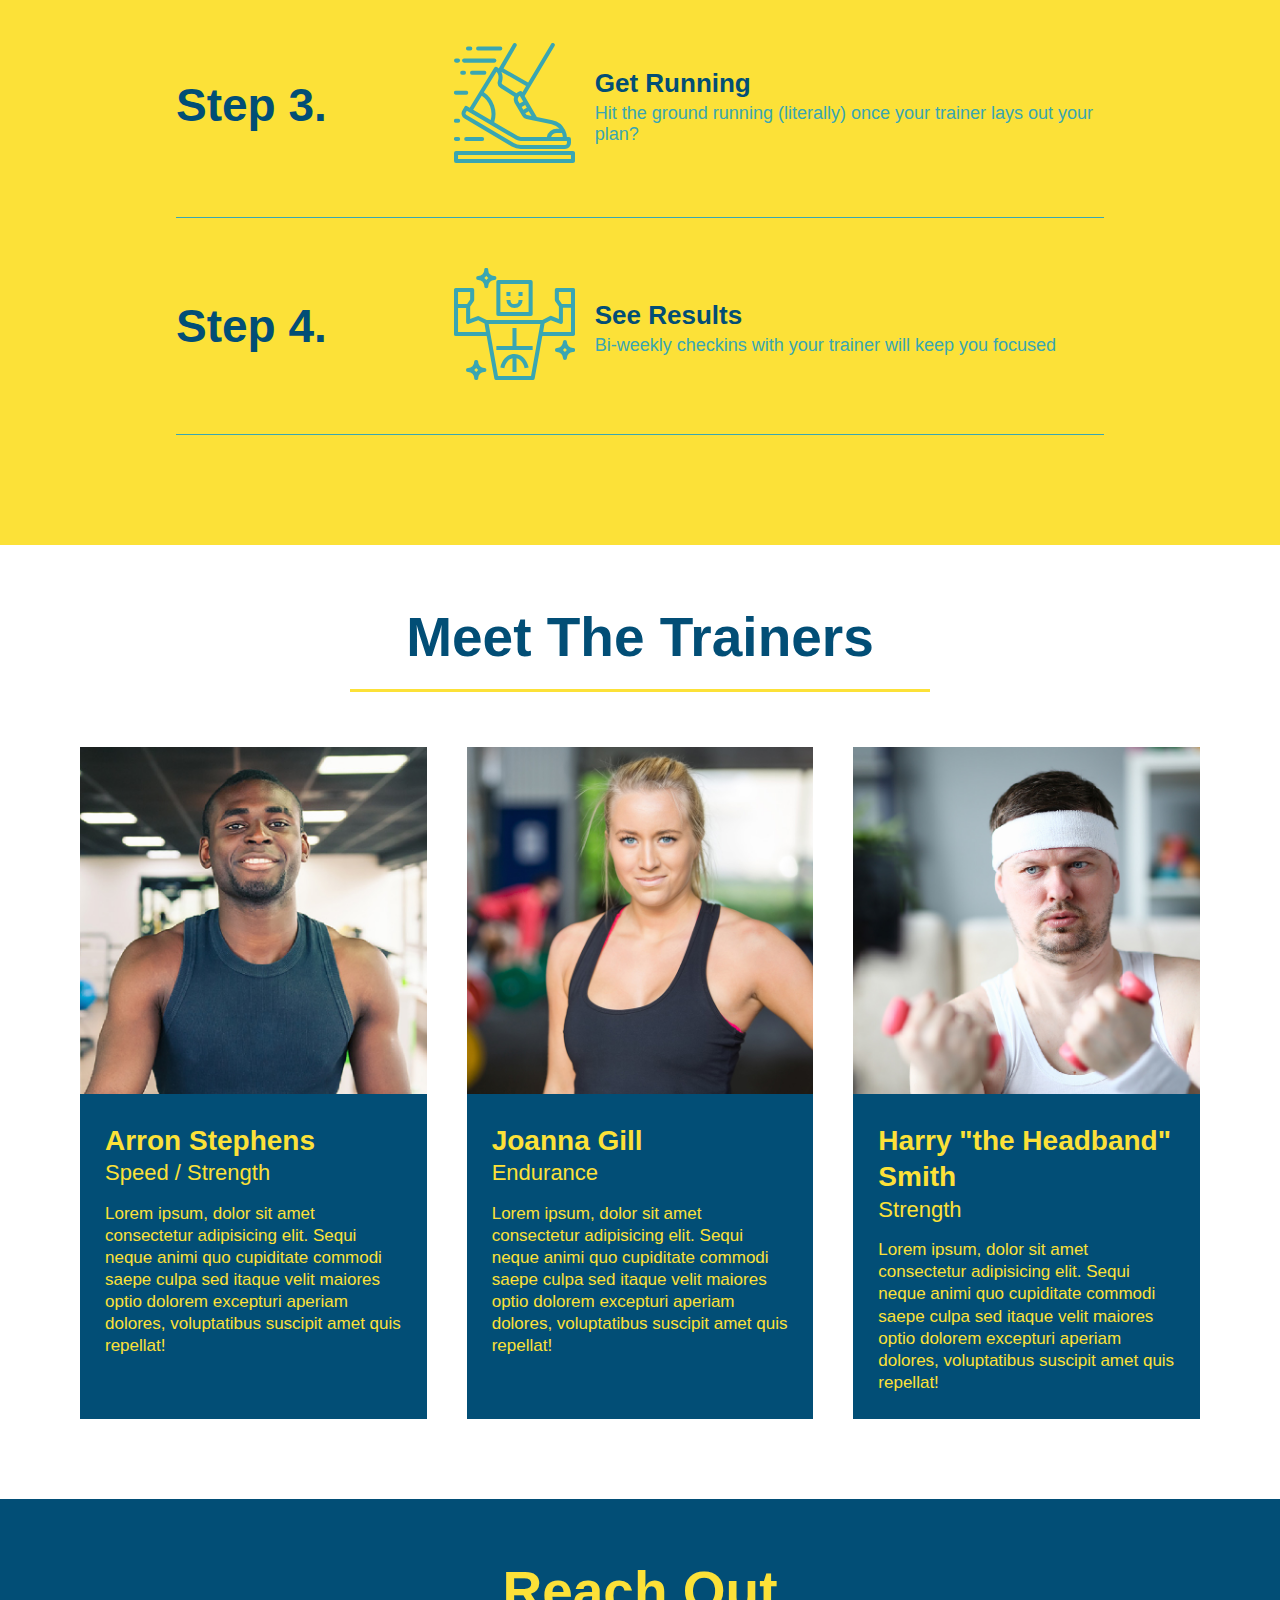
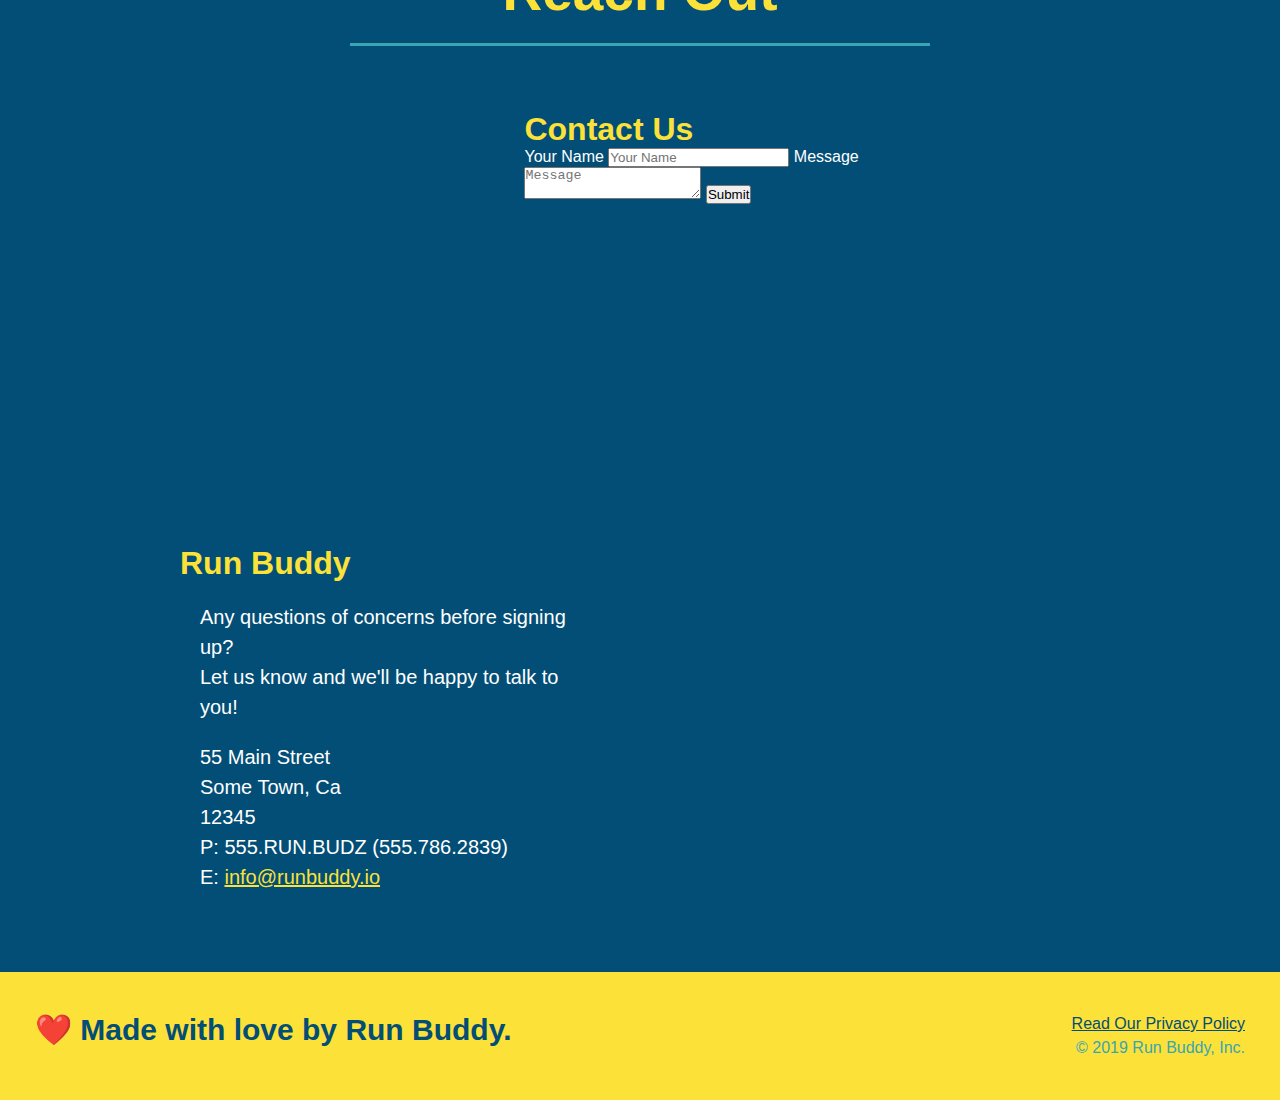
==== commit a7eedaa8: "add flexbox to trainers" ====
--- a/index.html
+++ b/index.html
@@ -151,42 +151,44 @@
 
   
         <!-- "meet the trainers" section -->
-            <section id="your-trainers" class="trainers">
+            <section id="your-trainers">
               <div class="flex-row">
                 <h2 class="section-title primary-border" >
                     Meet The Trainers
                  </h2>
-              </div>   
+              </div> 
+              <div class="trainers">
               <article class="trainer">
                   <img src="./assets/images/trainer-1.jpg" alt="Arron Stephens in his workout clothes, ready to pump iron" />
-                <div class="trainer-bio text-left">
-                   <h3>Arron Stephens</h3>
-                   <h4>Speed / Strength</h4>
+                <div class="trainer-bio">
+                   <h3 class="trainer-name">Arron Stephens</h3>
+                   <h4 class="trainer-role">Speed / Strength</h4>
                    <p>Lorem ipsum, dolor sit amet consectetur adipisicing elit. Sequi neque animi quo cupiditate commodi saepe culpa sed
                       itaque velit maiores optio dolorem excepturi aperiam dolores, voluptatibus suscipit amet quis repellat!
                    </p>
                </div>
              </article>
              <article class="trainer">
-                 <div class="trainer-bio text-right">
-                     <h3>Joanna Gill</h3>
-                     <h4>Endurance</h4>
-                     <p>Lorem ipsum, dolor sit amet consectetur adipisicing elit. Sequi neque animi quo cupiditate commodi saepe culpa sed
-                        itaque velit maiores optio dolorem excepturi aperiam dolores, voluptatibus suscipit amet quis repellat!
-                    </p>
-                 </div>
-                 <img src="./assets/images/trainer-2.jpg" alt="Joanna Gill cooling off after a workout" />
-             </article>
-             <article class="trainer">
-                 <img src="./assets/images/trainer-3.jpg" alt="Harry Smith wearing a headband and lifting comically small pink weights" />
-                 <div class="trainer-bio text-left">
-                     <h3>Harry "the Headband" Smith</h3>
-                     <h4>Strength</h4>
+                <img src="./assets/images/trainer-2.jpg" alt="Joanna Gill cooling off after a workout" />
+                 <div class="trainer-bio">
+                     <h3 class="trainer-name">Joanna Gill</h3>
+                     <h4 class="trainer-role">Endurance</h4>
                      <p>Lorem ipsum, dolor sit amet consectetur adipisicing elit. Sequi neque animi quo cupiditate commodi saepe culpa sed
                         itaque velit maiores optio dolorem excepturi aperiam dolores, voluptatibus suscipit amet quis repellat!
                     </p>
                  </div>
              </article>
+             <article class="trainer">
+                 <img src="./assets/images/trainer-3.jpg" alt="Harry Smith wearing a headband and lifting comically small pink weights" />
+                 <div class="trainer-bio">
+                     <h3 class="trainer-name">Harry "the Headband" Smith</h3>
+                     <h4 class="trainer-role">Strength</h4>
+                     <p>Lorem ipsum, dolor sit amet consectetur adipisicing elit. Sequi neque animi quo cupiditate commodi saepe culpa sed
+                        itaque velit maiores optio dolorem excepturi aperiam dolores, voluptatibus suscipit amet quis repellat!
+                    </p>
+                 </div>
+             </article>
+            </div> 
             </section>
   
         <!-- "reach out" section -->
--- a/assets/css/style.css
+++ b/assets/css/style.css
@@ -226,29 +226,30 @@
 }
 
 
-.trainers { /*nothing */
-
+.trainers { 
+    width: 100%;
+    margin: 0 auto;
+    display: flex;
+    flex-wrap: wrap;
+    justify-content: space-around;
 }
 
 .trainer {
-    width: 900px;
-    margin: 0 auto 30px auto;
+    margin: 20px;
     background: #024e76;   
     color: #fce138;
+    flex: 1;
+}
+
+.trainer img {
+    width: 100%;
     overflow: auto;
 }
 
-.trainer img {
-    width: 35%;
-    float: left;
+.trainer-bio {
+    padding: 25px;
     overflow: auto;
-}
-
-.trainer-bio {
-    padding: 35px;
-    float: left;
-    width: 65%;
-    overflow: auto;
+    line-height: 1.3;
 }
 
 .flex-row {
@@ -264,19 +265,17 @@
 }
 
 .trainer-bio h3 {
-    font-size: 32px;
-    margin-bottom: 8px;
+    font-size: 28px;
 }
 
 .trainer-bio h4 {
     font-weight: lighter;
-    font-size: 26px;
-    margin-bottom: 25px;
+    font-size: 22px;
+    margin-bottom: 15px;
 }
 
 .trainer-bio p {
     font-size: 17px;
-    line-height: 1.3;
 }
 
 .contact {
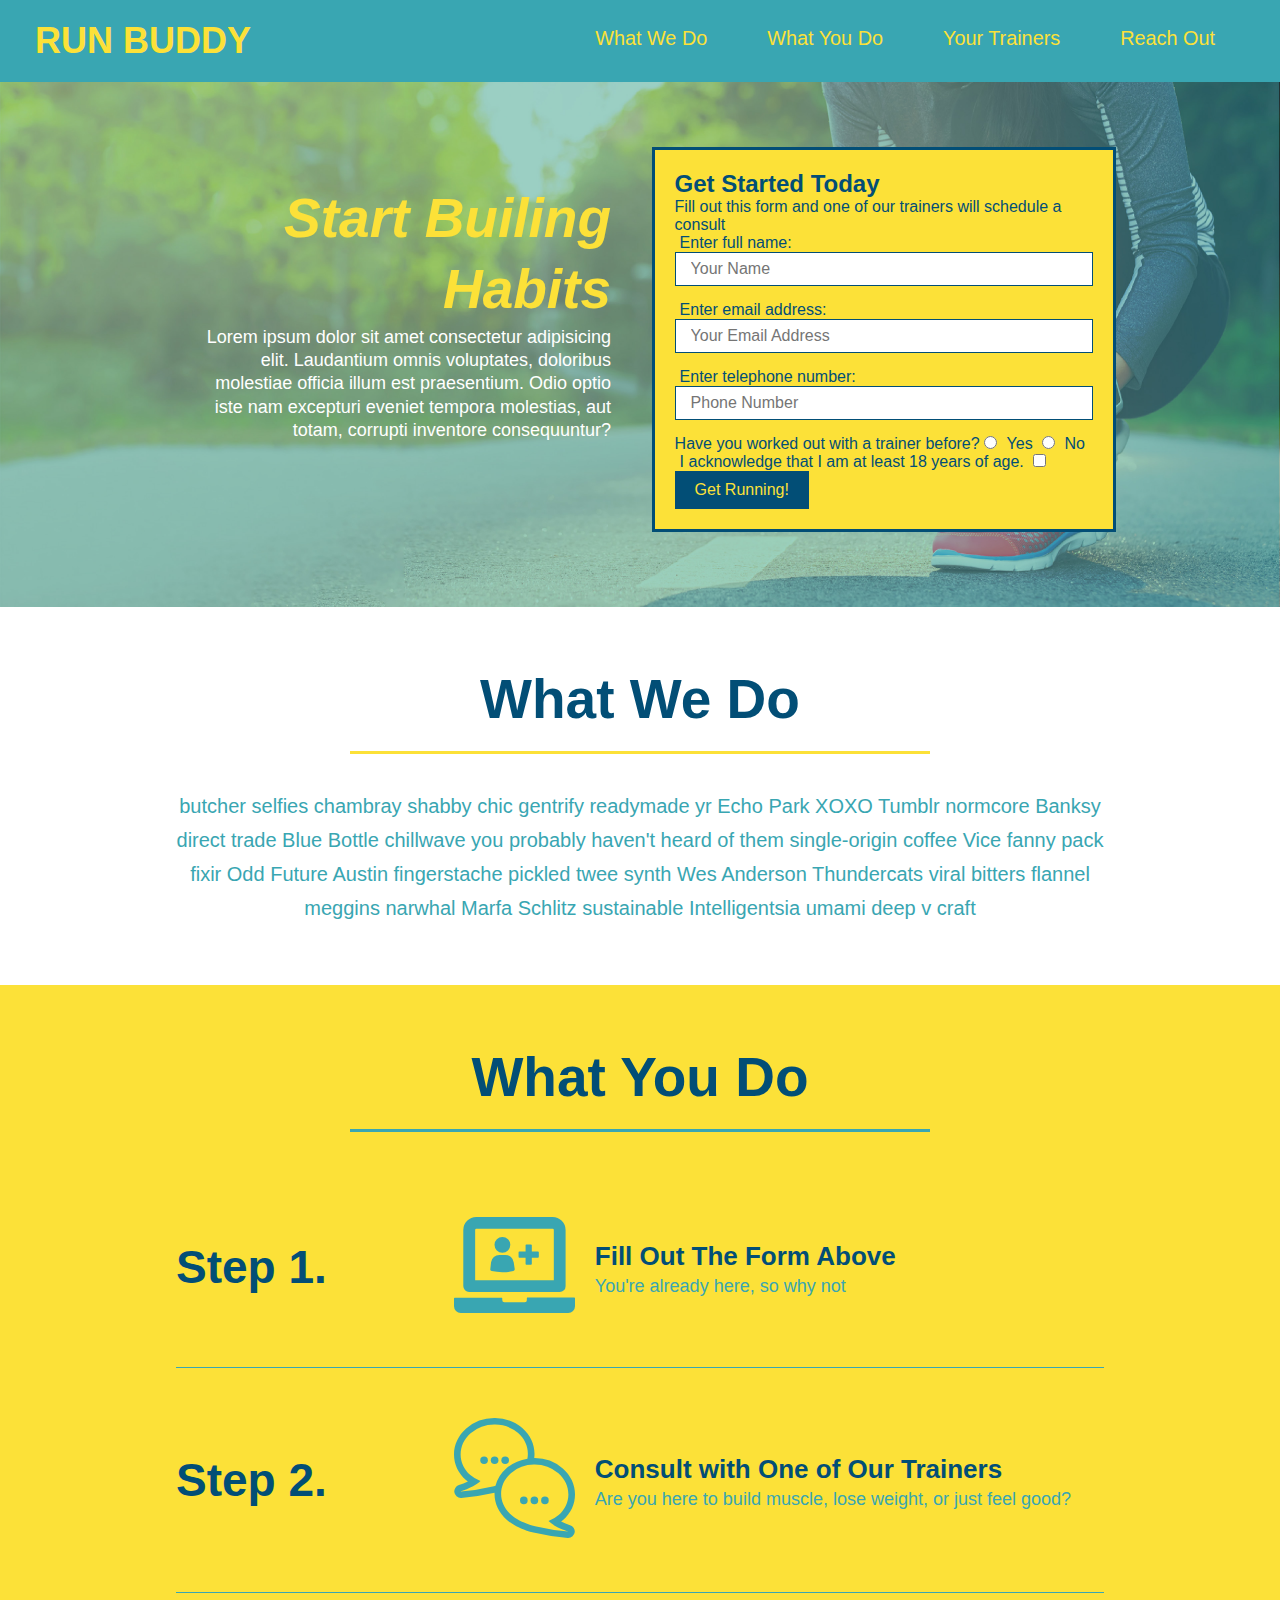
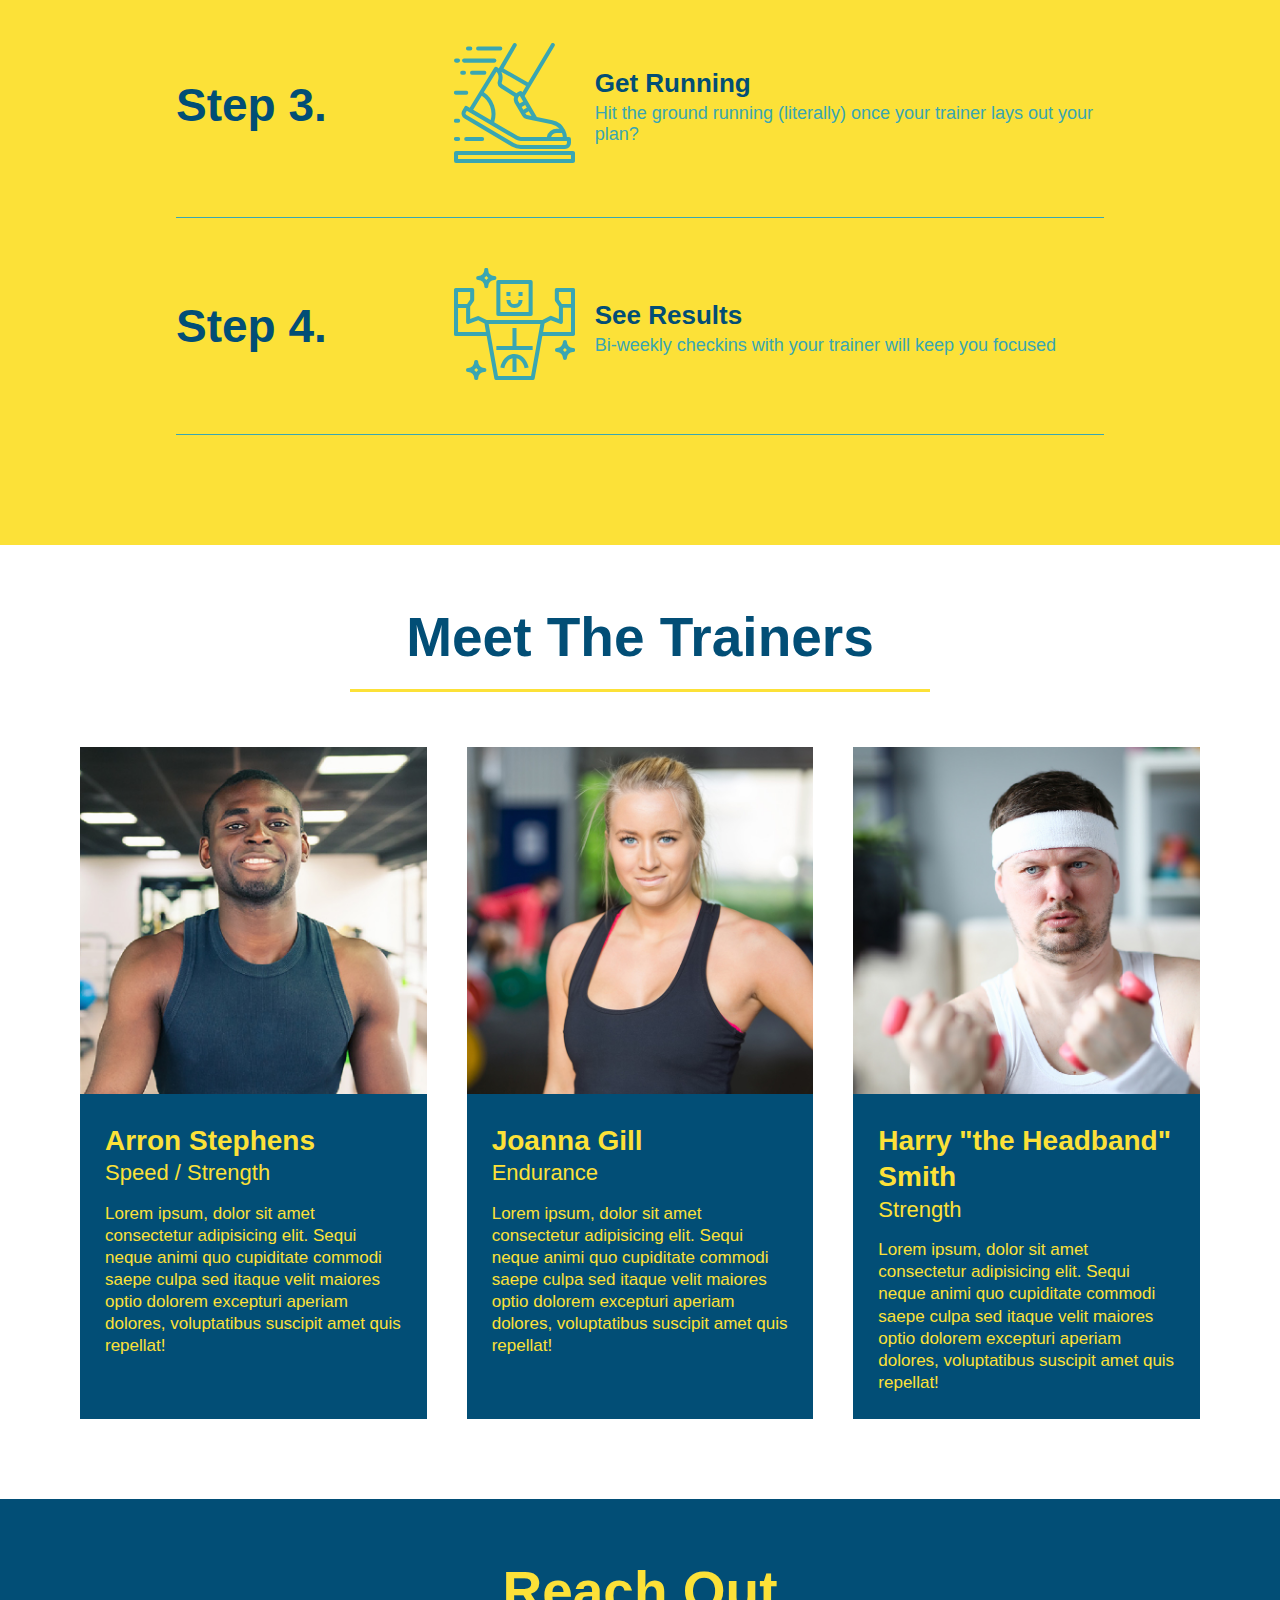
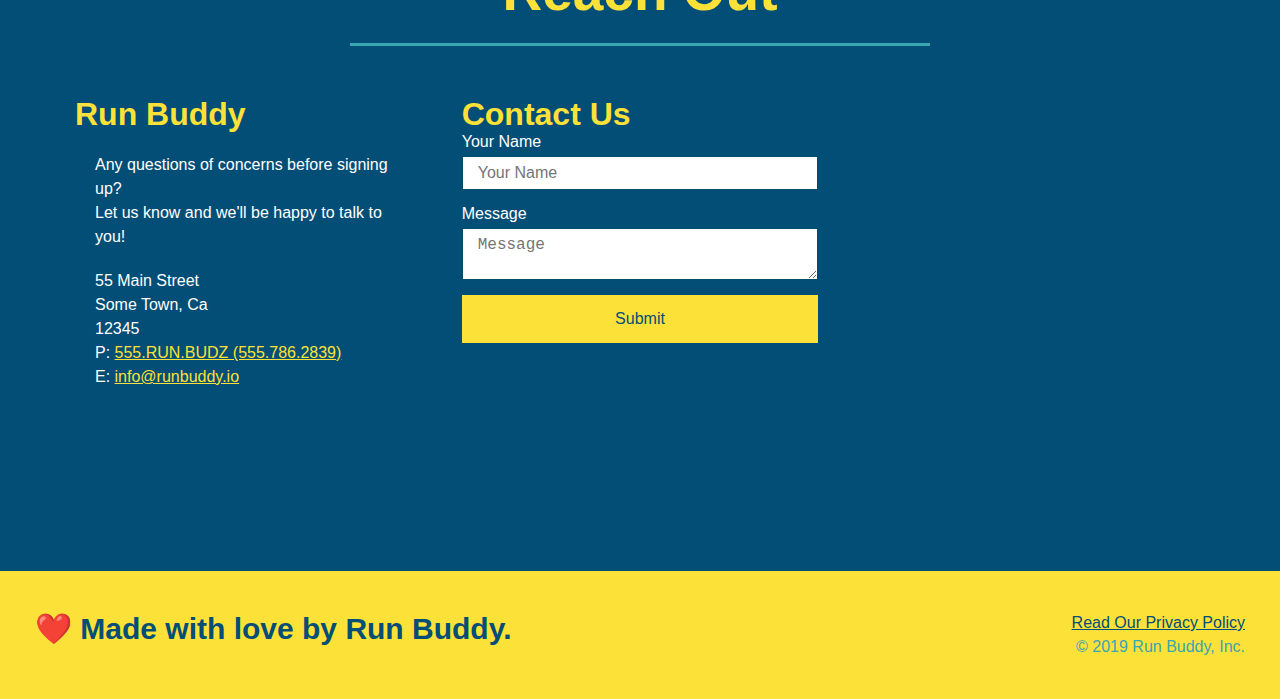
==== commit 82f9c673: "added flexbox to contact" ====
--- a/index.html
+++ b/index.html
@@ -198,41 +198,46 @@
                  Reach Out
              </h2>
             </div>
+
              <div class="contact-info">
-                 <iframe 
+                  <div>
+                    <h3>Run Buddy</h3>
+                    <p>
+                        Any questions of concerns before signing up?
+                        <br />
+                        Let us know and we'll be happy to talk to you!
+                    </p>
+   
+                    <address>
+                        55 Main Street <br >
+                        Some Town, Ca <br />
+                        12345<br />
+                        P: <a href="tel:555.RUN.BUDZ">555.RUN.BUDZ (555.786.2839)</a><br />
+                        E: <a href="mailto:info@runbuddy.io">info@runbuddy.io</a>
+                    </address>
+                    
+                </div>
+                <div class="contact-form">
+                    <h3>Contact Us</h3>
+                    <form>
+                        <label for="contact-name">Your Name</label>
+                        <input type="text" id="contact-name" placeholder="Your Name" />
+
+                        <label for="contact-message">Message</label>
+                        <textarea id="contact-message" placeholder="Message"></textarea>
+
+                        <button type="sumbmit">Submit</button>
+                    </form>
+                </div>
+
+                <iframe 
                      src="https://www.google.com/maps/embed?pb=!1m18!1m12!1m3!1d3504.4760520587643!2d-81.38204108556488!3d28.555464294317062!2m3!1f0!2f0!3f0!3m2!1i1024!2i768!4f13.1!3m3!1m2!1s0x88e77af699bf5347%3A0x69d77532b9604ee!2s860%20N%20Orange%20Ave%2C%20Orlando%2C%20FL%2032801!5e0!3m2!1sen!2sus!4v1645300057168!5m2!1sen!2sus"
                      style="border:0;" 
                      allowfullscreen="" 
                      loading="lazy">
                   </iframe>
-                <div class="contact-form">
-                    <h3>Contact Us</h3>
-                    <form>
-                        <label for="contact-name">Your Name</label>
-                        <input type="text" id="contact-name" placeholder="Your Name" />
-
-                        <label for="contact-message">Message</label>
-                        <textarea id="contact-message" placeholder="Message"></textarea>
-
-                        <button type="sumbmit">Submit</button>
-                    </form>
-                </div>
-             <div>
-             <div>
-                 <h3>Run Buddy</h3>
-                 <p>
-                     Any questions of concerns before signing up?
-                     <br />
-                     Let us know and we'll be happy to talk to you!
-                 </p>
-                 <address>
-                     55 Main Street <br >
-                     Some Town, Ca <br />
-                     12345<br />
-                     P: 555.RUN.BUDZ (555.786.2839)<br />
-                     E: <a href="mailto:info@runbuddy.io">info@runbuddy.io</a>
-                 </address>
-             </div>
+            </div>
+            
         </section>
   
         <!-- footer -->
--- a/assets/css/style.css
+++ b/assets/css/style.css
@@ -288,30 +288,56 @@
 
 .contact-info iframe {
     height: 400px;
-    width: 400px;
 }
 
 .contact-info div{
-    width: 410px;
-    display: inline-block;
-    vertical-align: top;
-    text-align: left;
-    margin: 30px 0 0 60px;
     color: white;
 }
 
 .contact-info h3 {
     color: #fce138;
     font-size: 32px;
+}
+
+.contact-info {
+    display: flex;
+    justify-content: space-between;
+    flex-wrap: wrap;
+}
+
+.contact-info > * {
+    flex: 1;
+    margin: 15px;
 }
 
 .contact-info p, .contact-info address {
     margin: 20px;
     line-height: 1.5;
-    font-size: 20px;
+    font-size: 16px;
     font-style: normal;
 }
 
 .contact-info a {
     color: #fce138;
+}
+
+.contact-form input, .contact-form textarea {
+    border: 1px solid #024e67;
+    display: block;
+    padding: 7px 15px;
+    font-size: 16px;
+    color: #024e67;
+    width: 100%;
+    margin-bottom: 15px;
+    margin-top: 5px;
+}
+
+.contact-form button {
+    width: 100%;
+    border: none;
+    background: #fce138;
+    color: #024e76;
+    text-align: center;
+    padding: 15px 0;
+    font-size: 16px;
 }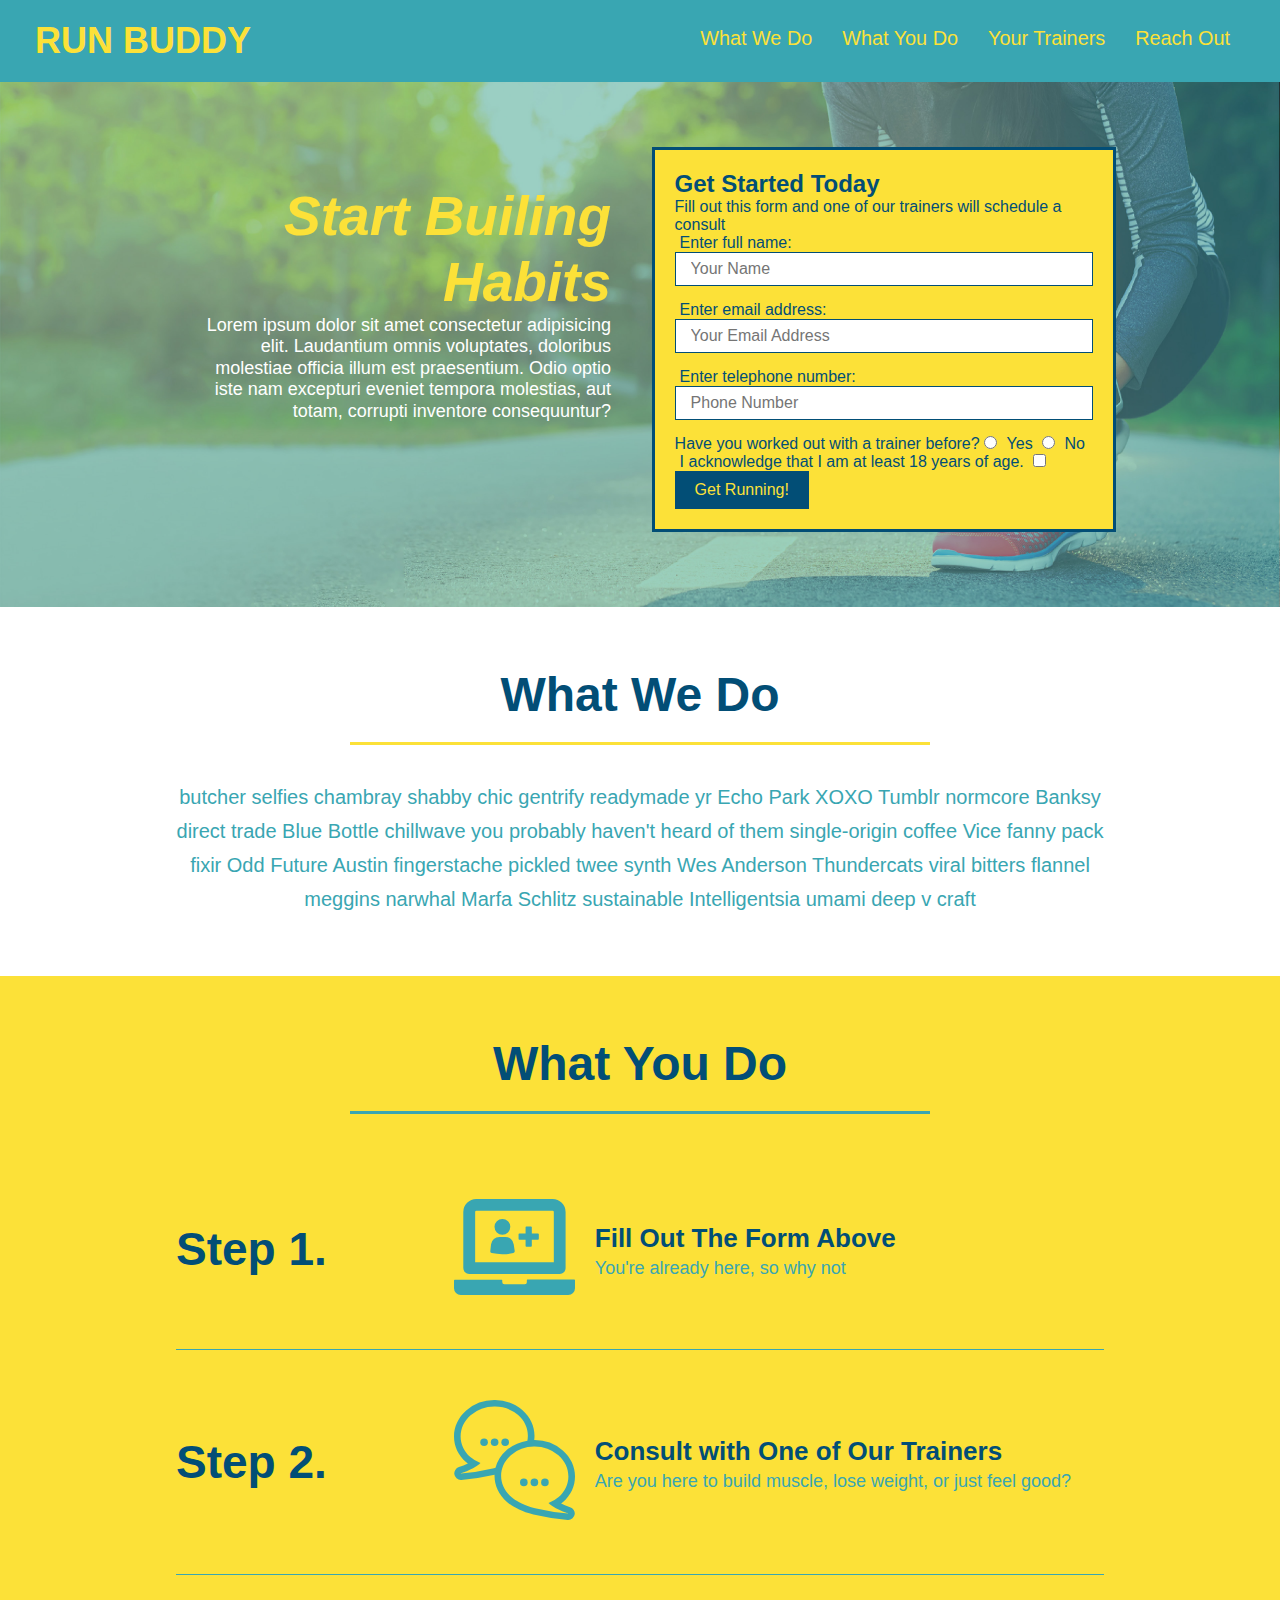
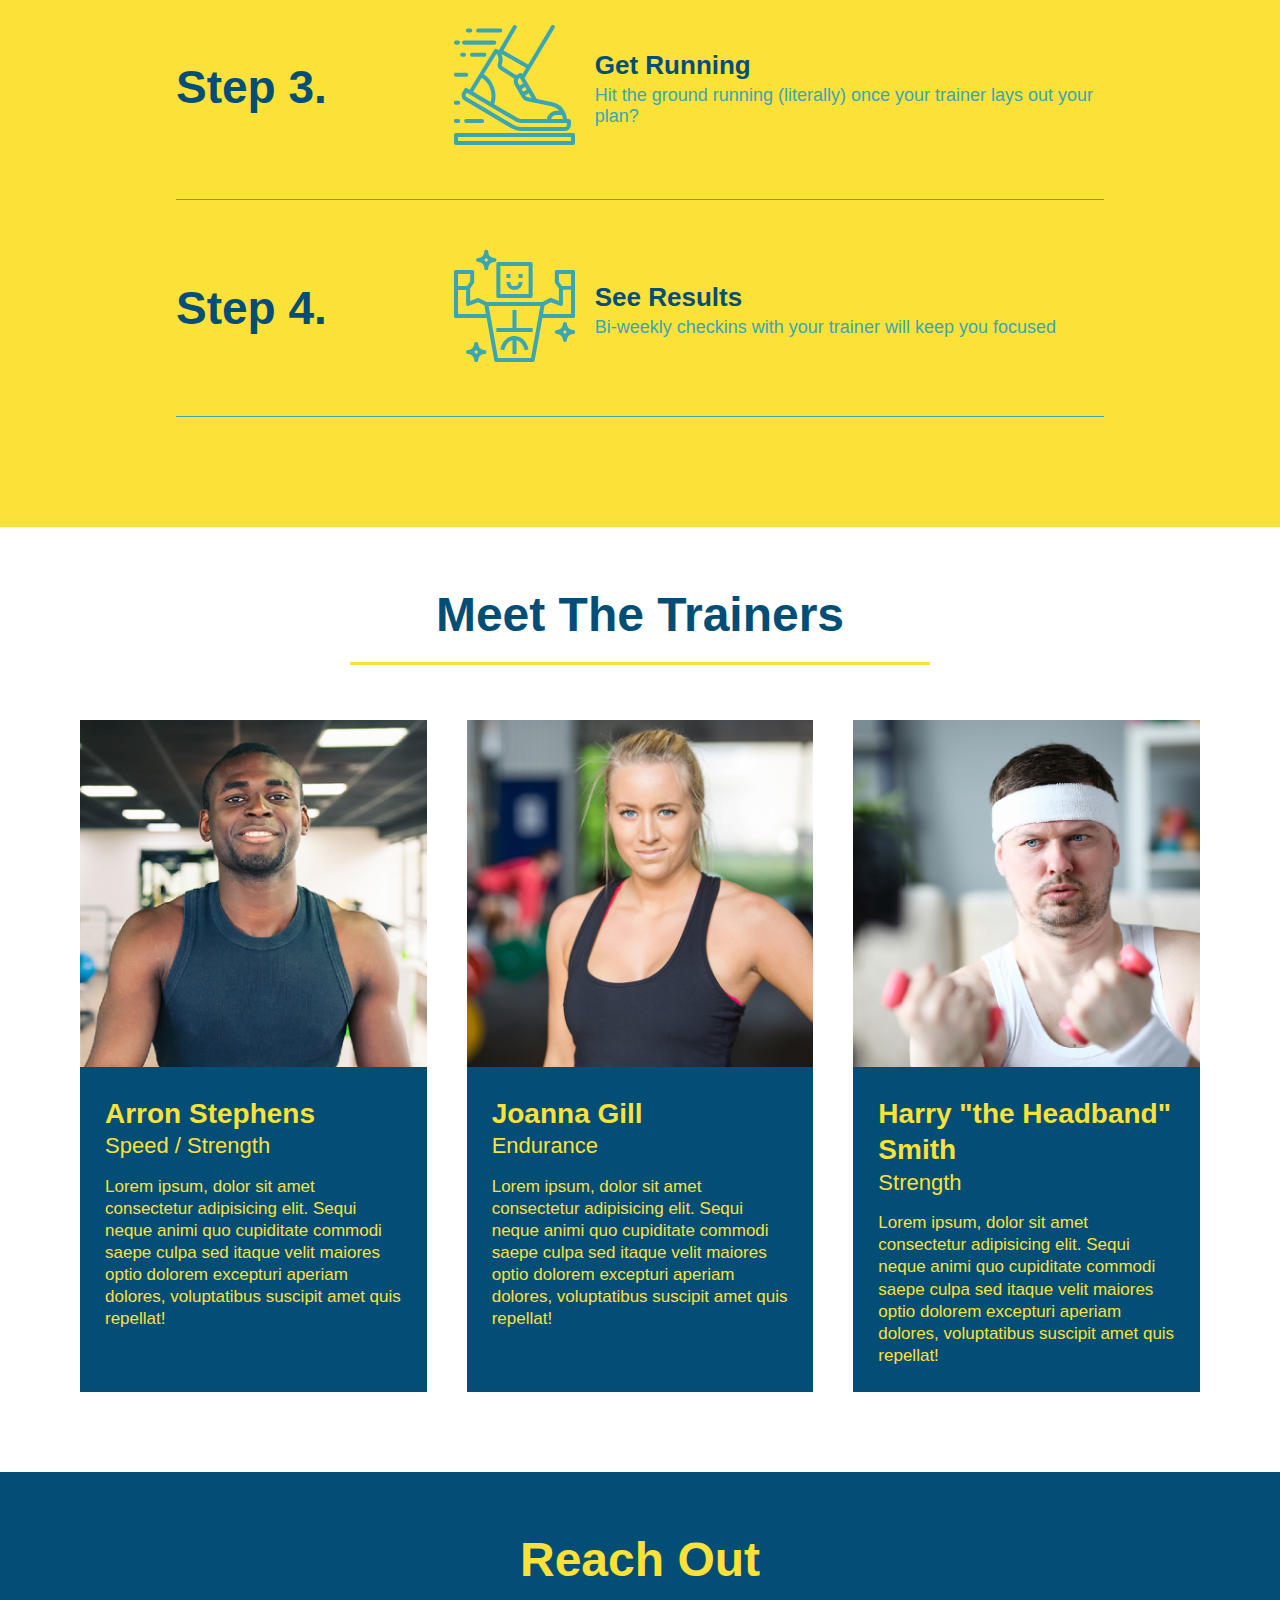
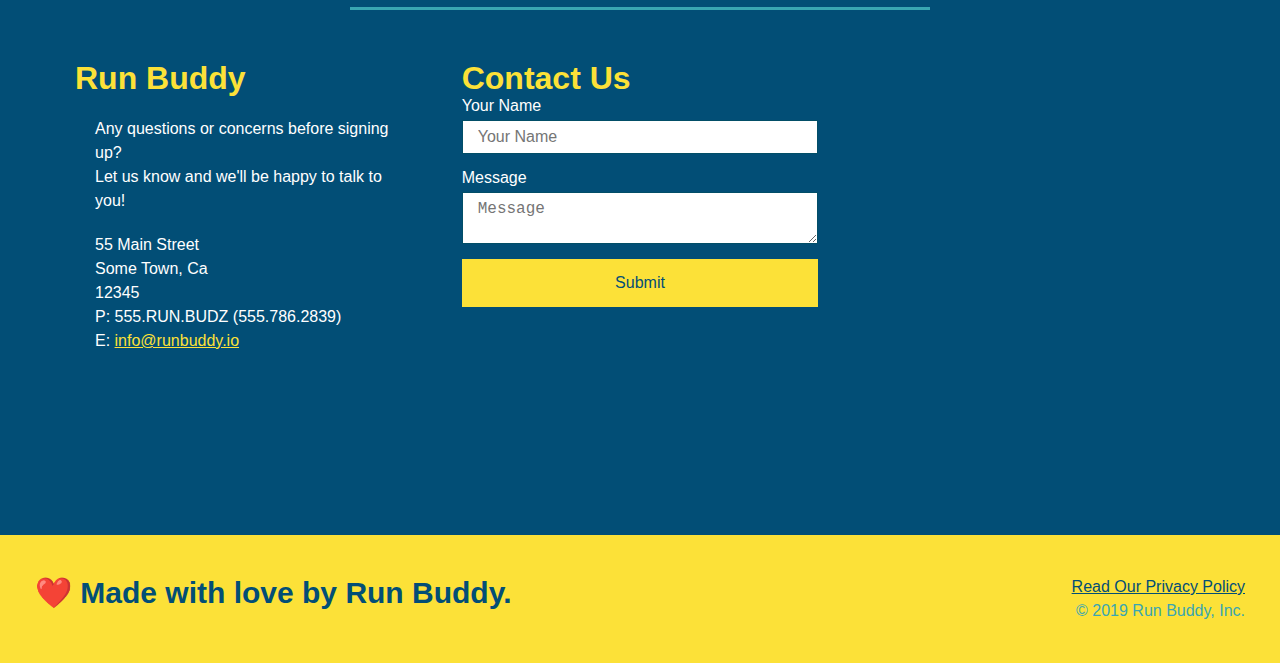
==== commit cd16a8d5: "added media queries" ====
--- a/index.html
+++ b/index.html
@@ -1,6 +1,7 @@
 <!DOCTYPE html>
 <html lang="en">
     <head>
+        <meta name="viewport" content="width=device-width, initial-scale=1.0" />
         <link rel="stylesheet" href="./assets/css/style.css"/>
         <meta charset="UTF-8"/>
         <title>Run Buddy</title>        
@@ -190,63 +191,63 @@
              </article>
             </div> 
             </section>
-  
-        <!-- "reach out" section -->
-        <section id="reach-out" class="contact">
-            <div class="flex-row">
-             <h2 class="section-title secondary-border">
-                 Reach Out
-             </h2>
-            </div>
-
-             <div class="contact-info">
+    
+     <!-- "reach out" start -->
+            <section id="reach-out" class="contact">
+                <div class="flex-row">
+                  <h2 class="section-title secondary-border">
+                    Reach Out
+                  </h2>
+                </div>
+          
+                <div class="contact-info">
                   <div>
                     <h3>Run Buddy</h3>
                     <p>
-                        Any questions of concerns before signing up?
-                        <br />
-                        Let us know and we'll be happy to talk to you!
+                      Any questions or concerns before signing up? 
+                      <br/>
+                      Let us know and we'll be happy to talk to you!
                     </p>
-   
+          
                     <address>
-                        55 Main Street <br >
-                        Some Town, Ca <br />
-                        12345<br />
-                        P: <a href="tel:555.RUN.BUDZ">555.RUN.BUDZ (555.786.2839)</a><br />
-                        E: <a href="mailto:info@runbuddy.io">info@runbuddy.io</a>
+                      55 Main Street <br/>
+                      Some Town, Ca <br/>
+                      12345<br/>
+                      P: 555.RUN.BUDZ (555.786.2839)<br/>
+                      E: <a href="mailto:info@runbuddy.io">info@runbuddy.io</a>
                     </address>
                     
-                </div>
-                <div class="contact-form">
+                  </div>
+          
+                  <div class="contact-form">
                     <h3>Contact Us</h3>
                     <form>
-                        <label for="contact-name">Your Name</label>
-                        <input type="text" id="contact-name" placeholder="Your Name" />
-
-                        <label for="contact-message">Message</label>
-                        <textarea id="contact-message" placeholder="Message"></textarea>
-
-                        <button type="sumbmit">Submit</button>
+                      <label for="contact-name">Your Name</label>
+                      <input type="text" id="contact-name" placeholder="Your Name" />
+                  
+                      <label for="contact-message">Message</label>
+                      <textarea id="contact-message" placeholder="Message"></textarea>
+                  
+                      <button type="submit">Submit</button>
                     </form>
-                </div>
-
-                <iframe 
-                     src="https://www.google.com/maps/embed?pb=!1m18!1m12!1m3!1d3504.4760520587643!2d-81.38204108556488!3d28.555464294317062!2m3!1f0!2f0!3f0!3m2!1i1024!2i768!4f13.1!3m3!1m2!1s0x88e77af699bf5347%3A0x69d77532b9604ee!2s860%20N%20Orange%20Ave%2C%20Orlando%2C%20FL%2032801!5e0!3m2!1sen!2sus!4v1645300057168!5m2!1sen!2sus"
-                     style="border:0;" 
-                     allowfullscreen="" 
-                     loading="lazy">
+                  </div>
+                  
+                  <iframe
+                    src="https://www.google.com/maps/embed?pb=!1m18!1m12!1m3!1d3504.4760520587643!2d-81.38204108556491!3d28.555464294317062!2m3!1f0!2f0!3f0!3m2!1i1024!2i768!4f13.1!3m3!1m2!1s0x88e77af699bf5347%3A0x69d77532b9604ee!2s860%20N%20Orange%20Ave%2C%20Orlando%2C%20FL%2032801!5e0!3m2!1sen!2sus!4v1645553309795!5m2!1sen!2sus"
+                    frameborder="0" style="border:0" allowfullscreen>
                   </iframe>
-            </div>
-            
-        </section>
-  
-        <!-- footer -->
-        <footer>
-          <h2> ❤️ Made with love by Run Buddy.</h2>
-              <div>
-                  <a href="./privacy-policy.html">Read Our Privacy Policy</a><br />
+                </div>
+              </section>
+              <!-- "reach out" end -->
+          
+              <!-- footer -->
+              <footer>
+                <h2>❤️ Made with love by Run Buddy.</h2>
+                <div>
+                  <a href="./privacy-policy.html">Read Our Privacy Policy</a><br/>
                   &copy; 2019 Run Buddy, Inc.
-              </div>
-        </footer>
-    </body>
-</html>+                </div>
+              </footer>
+              <!-- footer end -->
+     </body>
+ </html>--- a/assets/css/style.css
+++ b/assets/css/style.css
@@ -45,7 +45,7 @@
 }
 
 header nav ul li a {
-    margin: 0 30px;
+    padding:10px 15px;
     font-weight: lighter;
     font-size: 1.55vw;
 }
@@ -88,6 +88,7 @@
     display: flex;
     justify-content: center;
     flex-wrap: wrap;
+    align-items: flex-start;
 }
 .hero-cta {
     width: 35%;
@@ -95,7 +96,7 @@
     margin: 3.5%;
     color: #fff;
     font-size: 18px;
-    line-height: 1.3;
+    line-height: 1.2;
 }
 
 .hero-cta h2 {
@@ -171,7 +172,7 @@
 }
 
 .section-title {
-    font-size: 55px;
+    font-size: 48px;
     color: #024e76;
     border-bottom: 3px solid;
     padding-bottom: 20px;
@@ -225,7 +226,6 @@
     color: #024e76;
 }
 
-
 .trainers { 
     width: 100%;
     margin: 0 auto;
@@ -340,4 +340,34 @@
     text-align: center;
     padding: 15px 0;
     font-size: 16px;
+}
+
+/* MEDIA QUERY FOR SMALLER DESKTOP SCREENS AND SMALLER */
+
+@media screen and (max-width: 980px) {
+    header h1 a {
+        /* this will be applied on any screen smaller than 980px */
+        
+        
+    }
+}
+
+/* MEDIA QUERY FOR TABLETS AND SMALLER */
+
+@media screen and (max-width: 768px) {
+    header h1 {
+        /* this will be applied on any screen between 768px and 575px */
+       
+        
+    }
+}
+
+/* MEDIA QUERY FOR MOBILE PHONES AND SMALLER */
+
+@media screen and (max-width: 575px) {
+    header h1 {
+        /*this will be applied on any screen smaller that 575px */
+        
+        
+    }
 }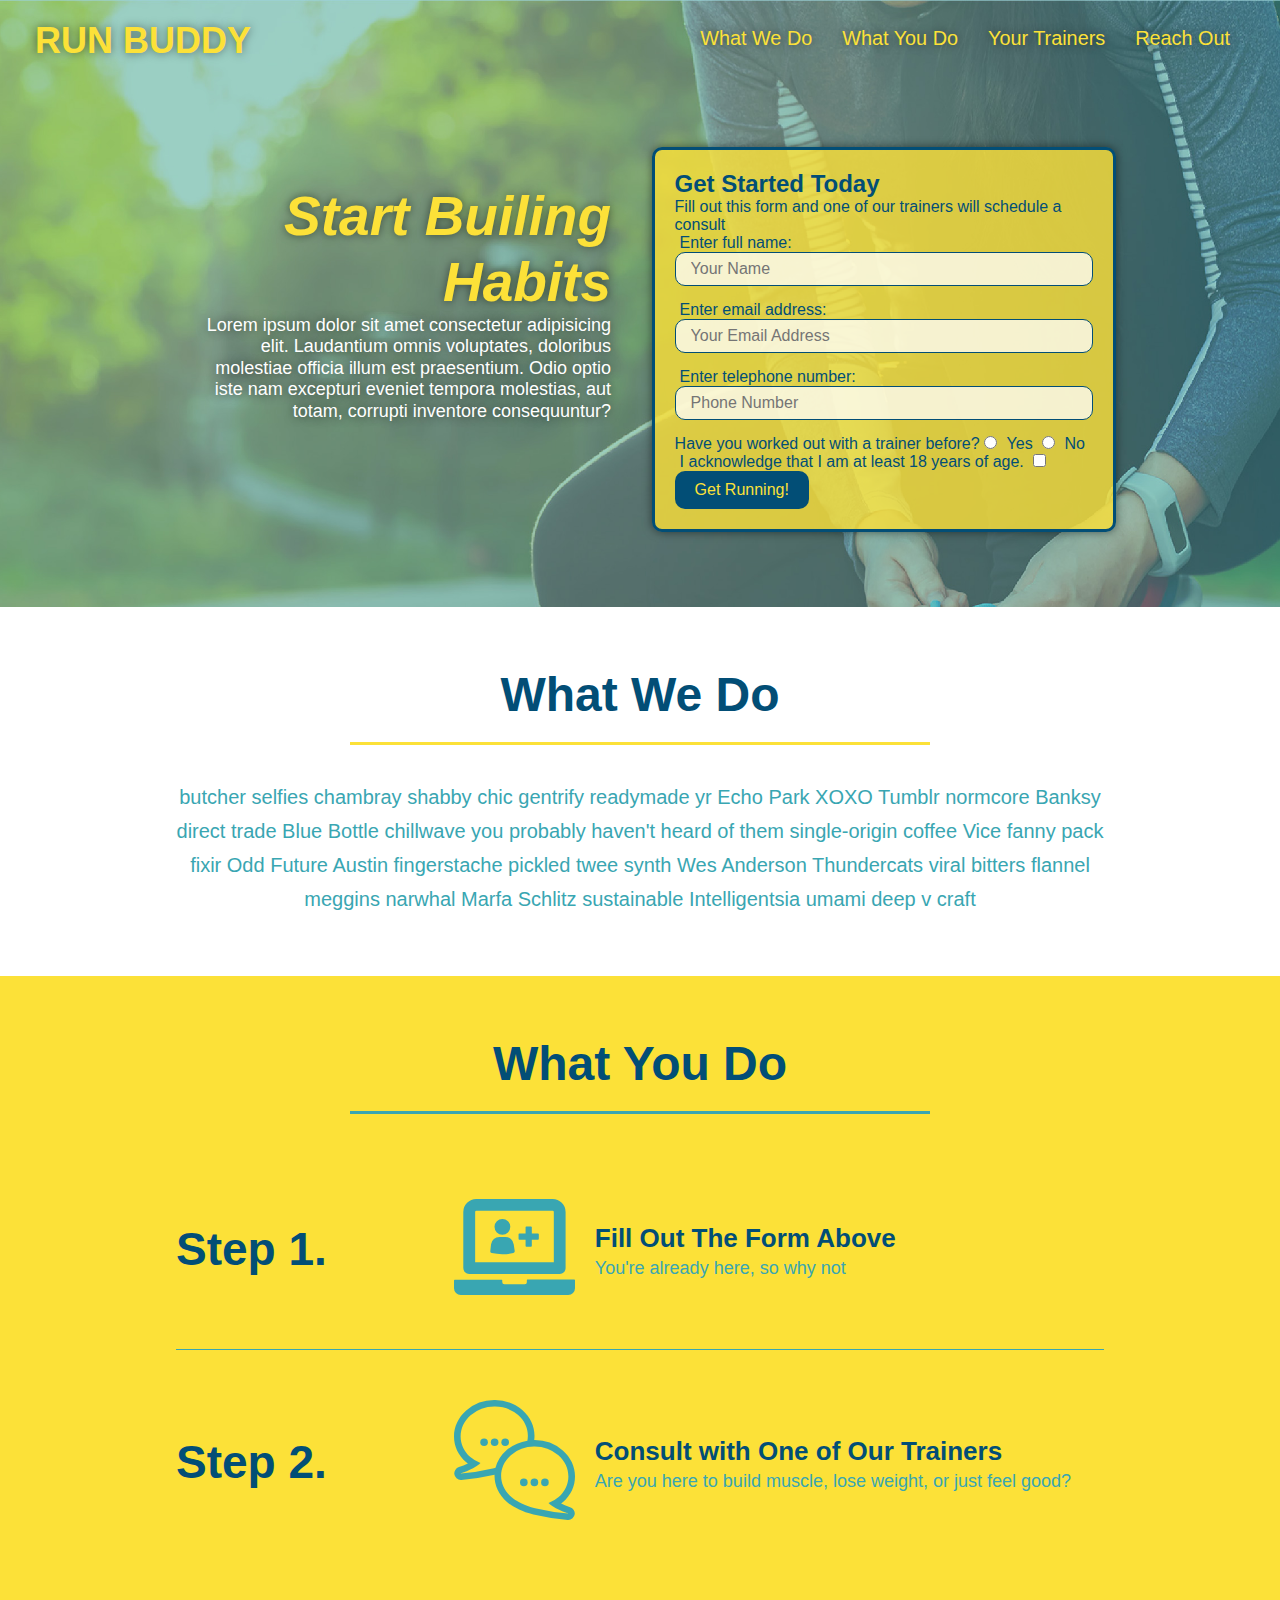
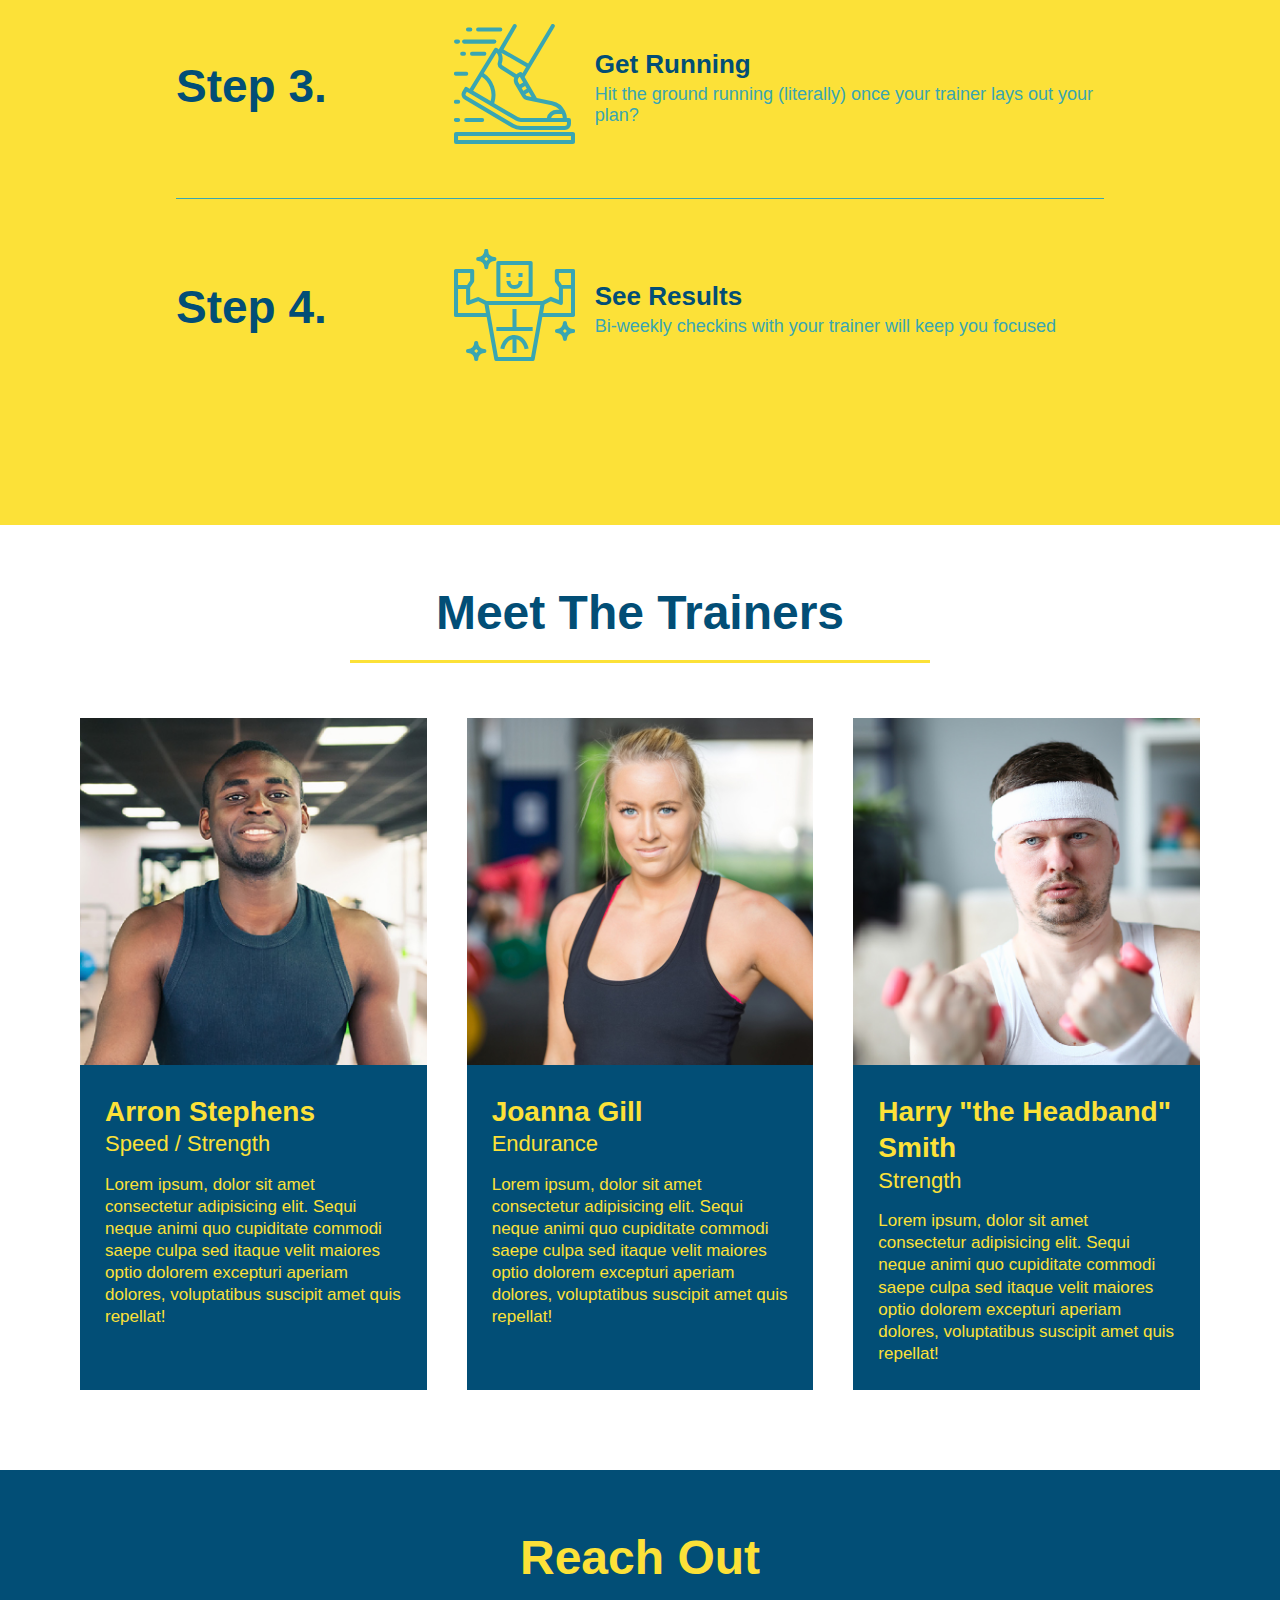
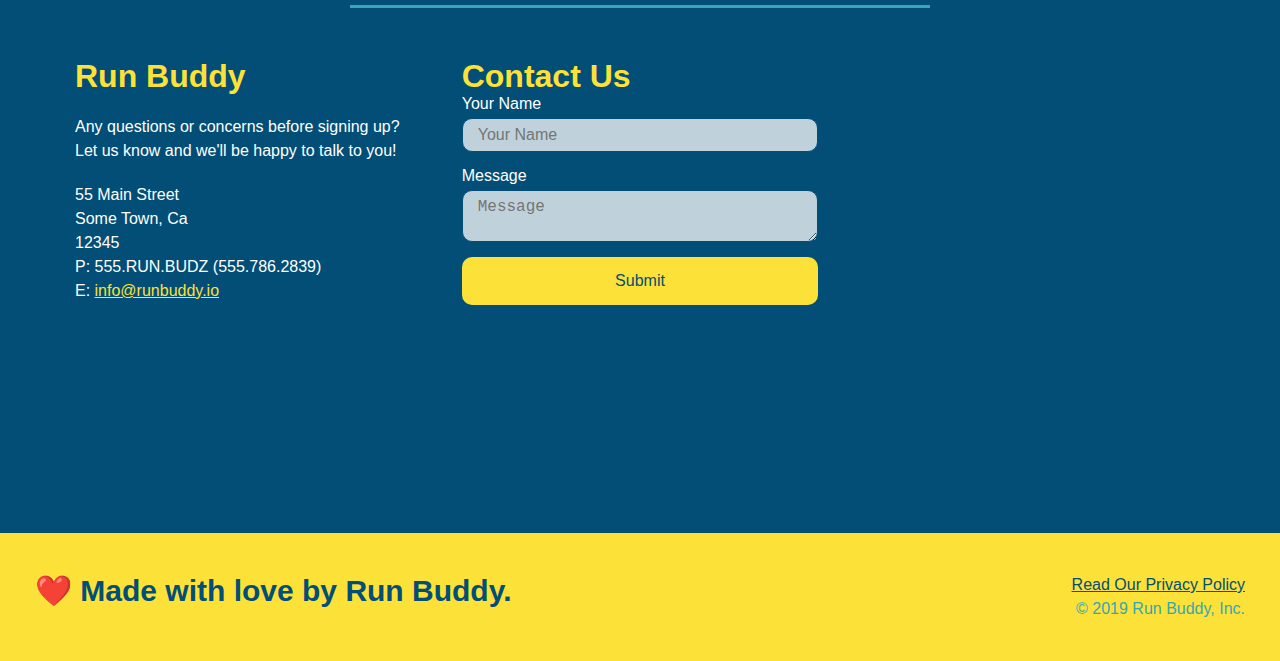
==== commit 0cec4980: "CSS enhancments" ====
--- a/index.html
+++ b/index.html
@@ -234,7 +234,9 @@
                   
                   <iframe
                     src="https://www.google.com/maps/embed?pb=!1m18!1m12!1m3!1d3504.4760520587643!2d-81.38204108556491!3d28.555464294317062!2m3!1f0!2f0!3f0!3m2!1i1024!2i768!4f13.1!3m3!1m2!1s0x88e77af699bf5347%3A0x69d77532b9604ee!2s860%20N%20Orange%20Ave%2C%20Orlando%2C%20FL%2032801!5e0!3m2!1sen!2sus!4v1645553309795!5m2!1sen!2sus"
-                    frameborder="0" style="border:0" allowfullscreen>
+                    frameborder="0" 
+                    style="border:0" 
+                    allowfullscreen>
                   </iframe>
                 </div>
               </section>
--- a/assets/css/style.css
+++ b/assets/css/style.css
@@ -5,12 +5,11 @@
 }
 
 body {
-    /* more on this crazy alphanumerical value in a minute! */
     color: #39a6b2;
     font-family: Helvetica, Arial, sans-serif;
      }
 
-/* apply atyles to <head> */
+/* HEADER / NAV BAR STYLES START */
 
 header{
     padding: 20px 35px;
@@ -18,6 +17,13 @@
     display: flex;
     justify-content: space-between;
     flex-wrap: wrap;
+    position: sticky;
+    position: -webkit-sticky;
+    top: 0;
+    background-image: url(../images/hero-bg.jpeg);
+    background-size: cover;
+    background-attachment: fixed;
+    background-position: 80%;
 }
 
 header h1 {
@@ -25,6 +31,7 @@
     font-size: 36px;
     color: #fce138;
     margin: 0;
+    text-shadow: 0 0 10px rgba(0, 0, 0, 0.5);
 }
 
 header a {
@@ -45,11 +52,22 @@
 }
 
 header nav ul li a {
-    padding:10px 15px;
+    padding: 10px 15px;
     font-weight: lighter;
     font-size: 1.55vw;
-}
-
+    text-shadow: 0 0 10px rgba(0, 0, 0, 0.5);
+  }
+  
+  header nav ul li a:hover {
+    background: #fce138;
+    color: #024e76;
+    border-radius: 15px;
+    text-shadow: none;
+  }
+
+/* HEADER / NAVBAR STYLES END */
+
+/* FOOTER STYLES START */
 footer {
     background: #fce138;
     width: 100%;
@@ -74,7 +92,9 @@
 footer a {
     color: #024e76;
 }
-
+/* END FOOTER STYLES */
+
+/* STYLE ALL SECTION TAGS */
 section {
     padding: 60px;
 }
@@ -84,11 +104,12 @@
 .hero {
     background-image: url("../images/hero-bg.jpeg");
     background-size: cover;
-    background-position: center;
+    background-position: 80%;
     display: flex;
     justify-content: center;
     flex-wrap: wrap;
     align-items: flex-start;
+    background-attachment: fixed;
 }
 .hero-cta {
     width: 35%;
@@ -97,6 +118,7 @@
     color: #fff;
     font-size: 18px;
     line-height: 1.2;
+    text-shadow: 0 0 10px rgba(0, 0, 0, 0.5);
 }
 
 .hero-cta h2 {
@@ -106,12 +128,14 @@
 }
 
 .hero-form {
-    background-color: #fce138;
+    background-color: rgba(252, 225, 56, .8);
     padding: 20px;
     color: #024e76;
     border: solid 3px #024e76;
     width: 40%;
     margin: 3.5%;
+    box-shadow: 0 0 10px rgba(0, 0, 0, 0.5);
+    border-radius: 10px;
 }
 
 .hero-form h3 {
@@ -130,22 +154,33 @@
     font-size: 16px;
     color: #024e76;
     width: 100%;
-    margin-bottom: 15px;
-}
-
-.hero-form label {
+    margin-bottom: 15px; 
+    border-radius: 10px;
+    background-color: rgba(255,255,255, 0.75);
+  }
+  
+  .form-input:focus {
+    background-color: rgba(255,255,255, 1);
+    outline: none;
+  }
+
+  .hero-form label {
     margin: 0 5px;
-}
-
-.hero-form button {
+  }
+  
+  .hero-form button {
     color: #fce138;
     background-color: #024e76;
     border: none;
     padding: 10px 20px;
     font-size: 16px;
-}
+    border-radius: 10px;
+  } 
 
 /* HERO STYLES END */
+
+
+/* WHAT WE DO STYLES */
 
 .intro p {
     line-height: 1.7;
@@ -156,6 +191,7 @@
     text-align: center;
 }
 
+/* WHAT YOU DO STYLES START */
 .steps {
     background: #fce138;
 }
@@ -164,13 +200,53 @@
     margin: 50px auto;
     padding-bottom: 50px;
     width: 80%;
-    border-bottom: 1px solid #39a6b2;
     display: flex;
     flex-wrap: wrap;
     align-items: center;
     justify-content: space-between;
 }
 
+.step:nth-child(even) {
+    border-bottom: 1px solid#39a6b2;
+}
+
+.step h3 {
+    color: #024e76;
+    font-size: 46px;
+    flex: 1 30%;
+}
+
+.step-info {
+    flex: 2 70%;
+    display: flex;
+    flex-wrap: wrap;
+    align-items: center;
+}
+
+.step-text p {
+    color: #39a6b2;
+    font-size: 18px;
+}
+
+.step-text {
+    flex: 12;
+}
+
+.step-img {
+    flex: 1 12%;
+    margin-right: 20px;
+}
+
+.step-img img {
+    max-width: 100%;
+}
+
+.step-text h4 {
+    font-size: 26px;
+    line-height: 1.5;
+    color: #024e76;
+}
+/* SECTION TITLE STYLES START */
 .section-title {
     font-size: 48px;
     color: #024e76;
@@ -189,43 +265,9 @@
     border-color: #39a6b2;
 }
 
-.step h3 {
-    color: #024e76;
-    font-size: 46px;
-    flex: 1 30%;
-}
-
-.step-info {
-    flex: 2 70%;
-    display: flex;
-    flex-wrap: wrap;
-    align-items: center;
-}
-
-.step-text p {
-    color: #39a6b2;
-    font-size: 18px;
-}
-
-.step-text {
-    flex: 12;
-}
-
-.step-img {
-    flex: 1 12%;
-    margin-right: 20px;
-}
-
-.step-img img {
-    max-width: 100%;
-}
-
-.step-text h4 {
-    font-size: 26px;
-    line-height: 1.5;
-    color: #024e76;
-}
-
+/* SECTION TITLE STYLES END */
+
+/* MEET THE TRAINERS START */
 .trainers { 
     width: 100%;
     margin: 0 auto;
@@ -252,18 +294,6 @@
     line-height: 1.3;
 }
 
-.flex-row {
-    display: flex;
-}
-
-.text-left {
-    text-align: left;
-}
-
-.text-right {
-    text-align: right;
-}
-
 .trainer-bio h3 {
     font-size: 28px;
 }
@@ -278,61 +308,68 @@
     font-size: 17px;
 }
 
+/* TRAINER STYLES END */
+
+/* REACH OUT STYLES START */
+
 .contact {
-    background-color: #024e76;
-}
-
-.contact h2 {
-    color: #fce138;
-}
-
-.contact-info iframe {
-    height: 400px;
-}
-
-.contact-info div{
-    color: white;
-}
-
-.contact-info h3 {
-    color: #fce138;
-    font-size: 32px;
-}
-
-.contact-info {
+    background: #024e76;
+  }
+  
+  .contact h2 {
+    color: #fce138;
+  }
+  
+  .contact-info {
     display: flex;
     justify-content: space-between;
     flex-wrap: wrap;
-}
-
-.contact-info > * {
+  }
+  
+  .contact-info > * {
     flex: 1;
     margin: 15px;
-}
-
-.contact-info p, .contact-info address {
-    margin: 20px;
+  }
+  
+  .contact-info iframe {
+    height: 400px;
+  }
+  
+  .contact-info div {
+    color: white;
+  }
+  
+  .contact-info h3 {
+    color: #fce138;
+    font-size: 32px;
+  }
+  
+  .contact-info p, .contact-info address {
+    margin: 20px 0;
     line-height: 1.5;
     font-size: 16px;
     font-style: normal;
-}
-
-.contact-info a {
-    color: #fce138;
-}
-
-.contact-form input, .contact-form textarea {
-    border: 1px solid #024e67;
+  }
+  
+  .contact-form input, .contact-form textarea {
+    border: 1px solid #024e76;
     display: block;
     padding: 7px 15px;
     font-size: 16px;
-    color: #024e67;
+    color: #024e76;
     width: 100%;
     margin-bottom: 15px;
     margin-top: 5px;
-}
-
-.contact-form button {
+    border-radius: 10px;
+    background-color: rgba(255,255,255, 0.75);
+  }
+  
+  .contact-form input:focus, .contact-form textarea:focus {
+    background-color: rgba(255,255,255, 1);
+    outline: none;
+  }
+  
+  .contact-form button {
     width: 100%;
     border: none;
     background: #fce138;
@@ -340,34 +377,145 @@
     text-align: center;
     padding: 15px 0;
     font-size: 16px;
-}
+    border-radius: 10px;
+  }
+  
+  .contact-form button:hover {
+    color: #fce138;
+    background: #39a6b2;
+  }
+  
+  .contact-info a {
+    color: #fce138;
+  }
+/* REACH OUT STYLES END */
+
+/* UTILITIES */
+.flex-row {
+    display: flex;
+}
+
+.text-left {
+    text-align: left;
+}
+
+.text-right {
+    text-align: right;
+}
+
+
 
 /* MEDIA QUERY FOR SMALLER DESKTOP SCREENS AND SMALLER */
 
 @media screen and (max-width: 980px) {
-    header h1 a {
-        /* this will be applied on any screen smaller than 980px */
-        
-        
-    }
-}
+/* this will be applied on any screen smaller than 980px */
+    header {
+        padding: 0;
+        justify-content: center;
+        position: relative;
+    }
+
+    header h1 {
+        width: 100%;
+        text-align: center;
+    }
+
+    header nav ul{
+        margin-top: 20px;
+        width: 100%;
+        justify-content: center;
+    }
+
+    header nav ul li a {
+        border-radius: 15px;
+        text-shadow: none;
+        font-size: 20px;
+    }
+
+    footer h2, footer div {
+        text-align: center;
+        width: 100%;
+    }
+
+    .hero-cta, .hero-form {
+        width: 100%;;
+    }
+
+    .hero-cta {
+        text-align: center;
+    }
+
+    .section-title {
+        width: 80%;
+    }
+
+    .trainer {
+        flex: 0 70%;
+    }
+
+    .contact-info iframe {
+        flex: 1 100%;
+    }
+}
+
 
 /* MEDIA QUERY FOR TABLETS AND SMALLER */
 
 @media screen and (max-width: 768px) {
-    header h1 {
-        /* this will be applied on any screen between 768px and 575px */
-       
-        
-    }
-}
+/* this will be applied on any screen between 768px and 575px */
+    section {
+        padding: 30px 15px; 
+    }
+
+    .step h3 {
+        flex: 1 100%;
+        text-align: center;
+        justify-content: center;
+    }
+
+    .step-img {
+        flex: 0 32%;
+        margin-right: 0;
+        margin-top: 15px;
+        margin-bottom: 15px;
+    }
+
+    .step-text {
+        flex: 100%;
+    }
+}
+
+
 
 /* MEDIA QUERY FOR MOBILE PHONES AND SMALLER */
 
 @media screen and (max-width: 575px) {
-    header h1 {
-        /*this will be applied on any screen smaller that 575px */
-        
-        
+/*this will be applied on any screen smaller that 575px */
+    .hero-form button {
+        width: 100%;
+    }
+
+    .section-title {
+        width: 95%;
+    }
+
+    .intro p {
+        width: 100%;
+    }
+
+    .trainer {
+        flex: 0 100%;
+    }
+
+    .contact-info {
+        text-align: center;
+    }
+
+    .contact-info > * {
+        flex: 0 100%;
+    }
+
+    .contact-form {
+        order: 3;
     }
 }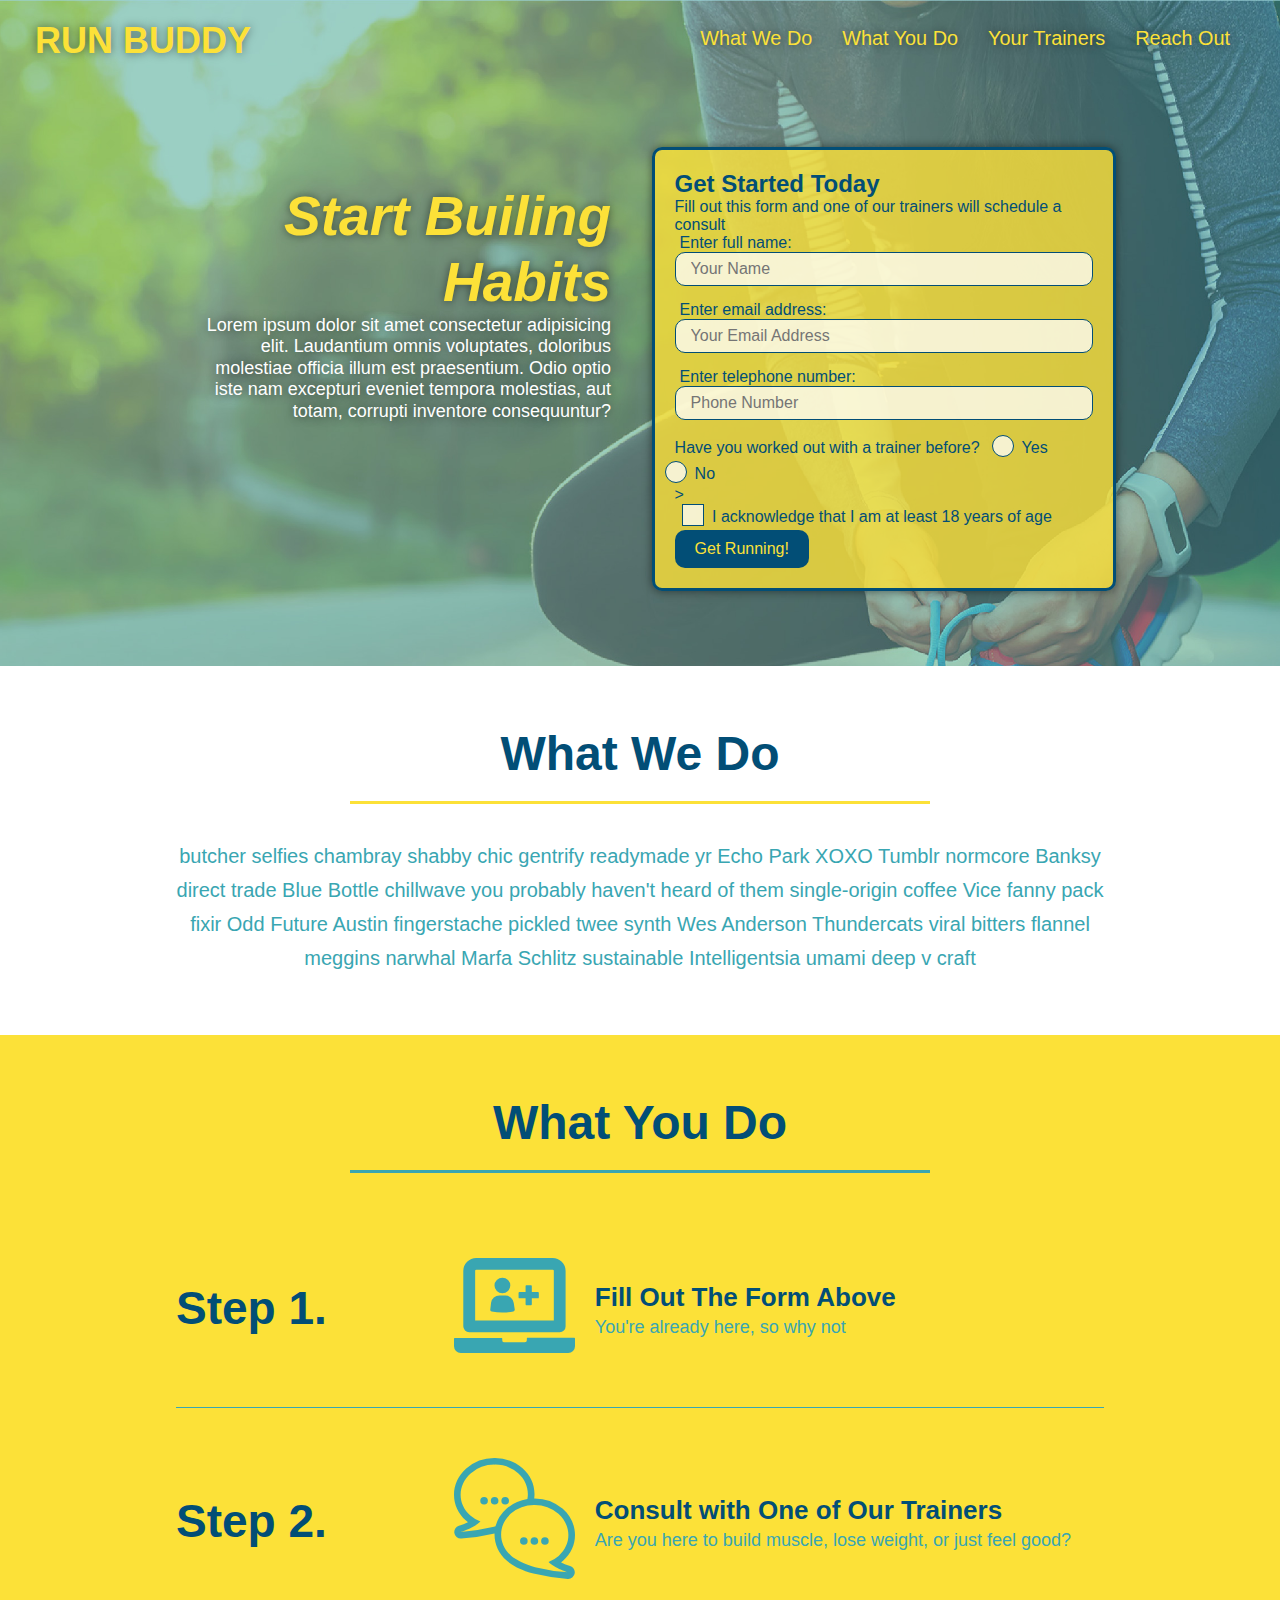
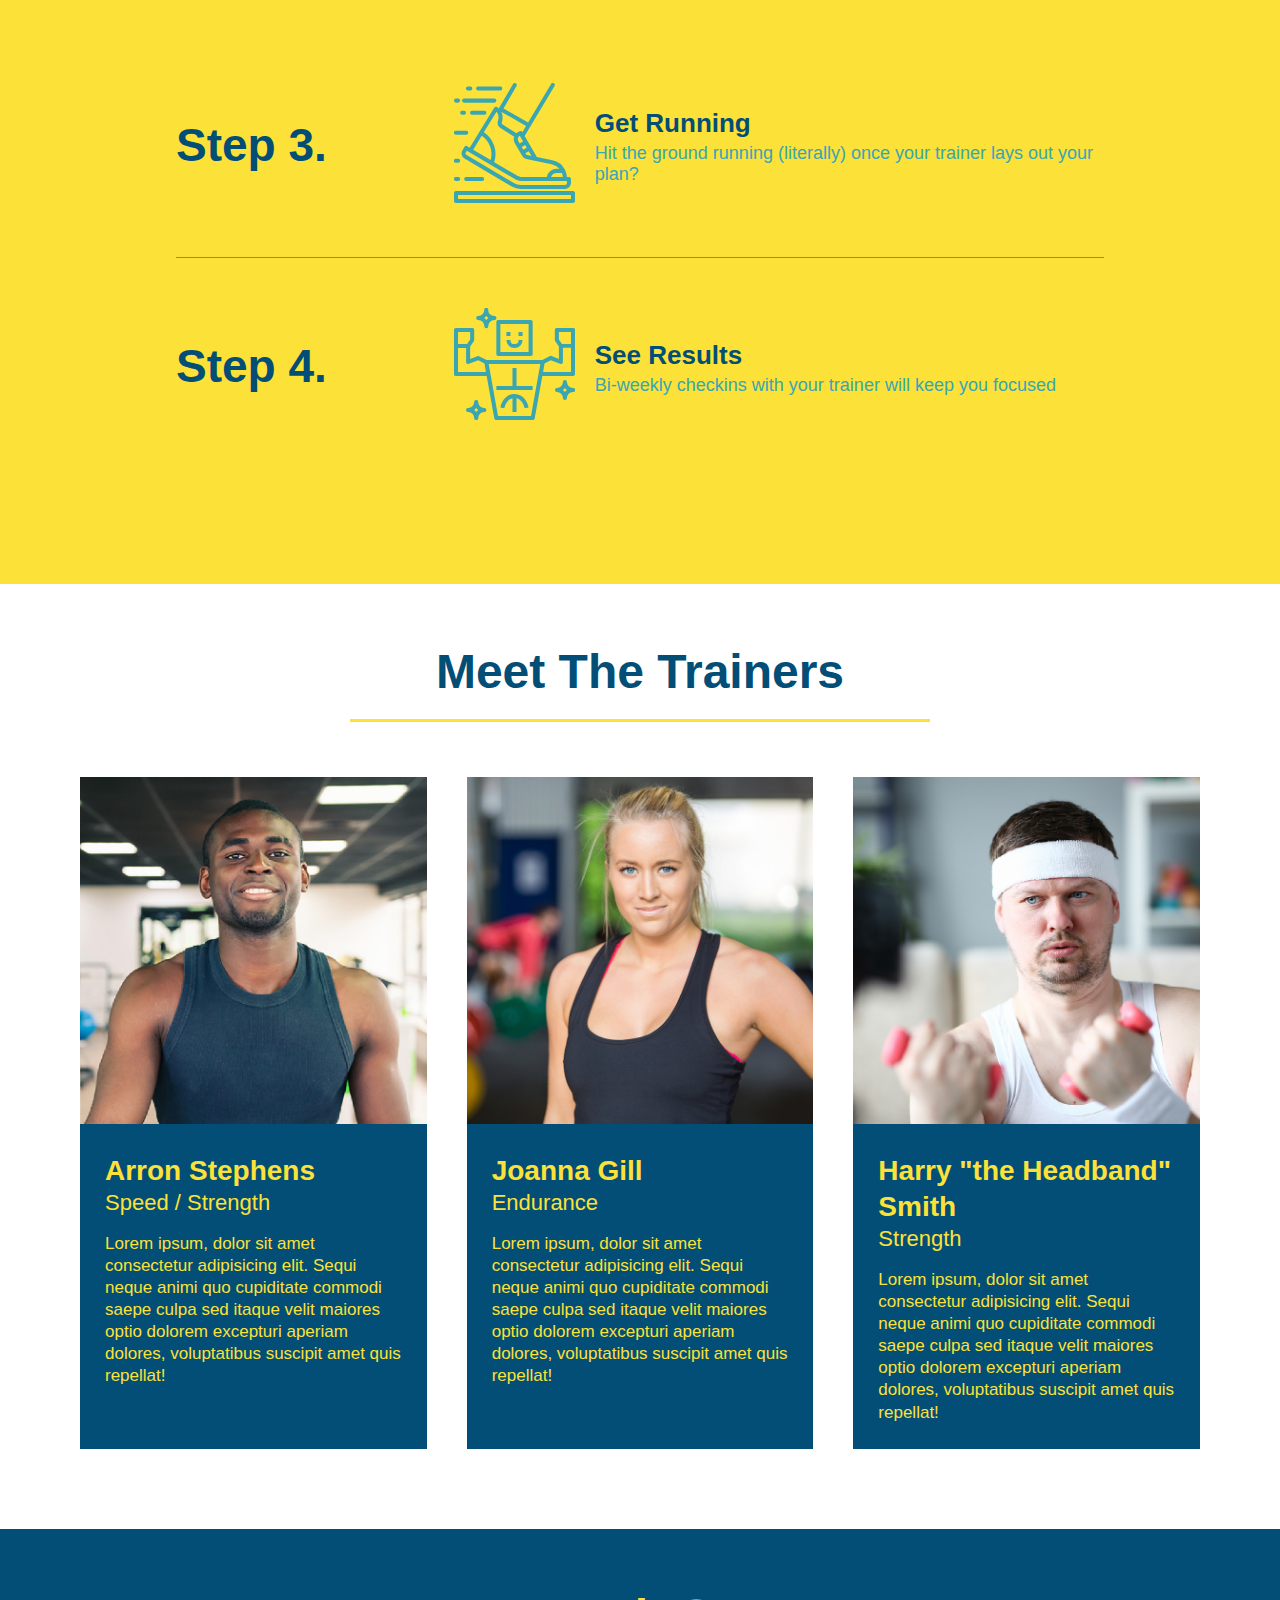
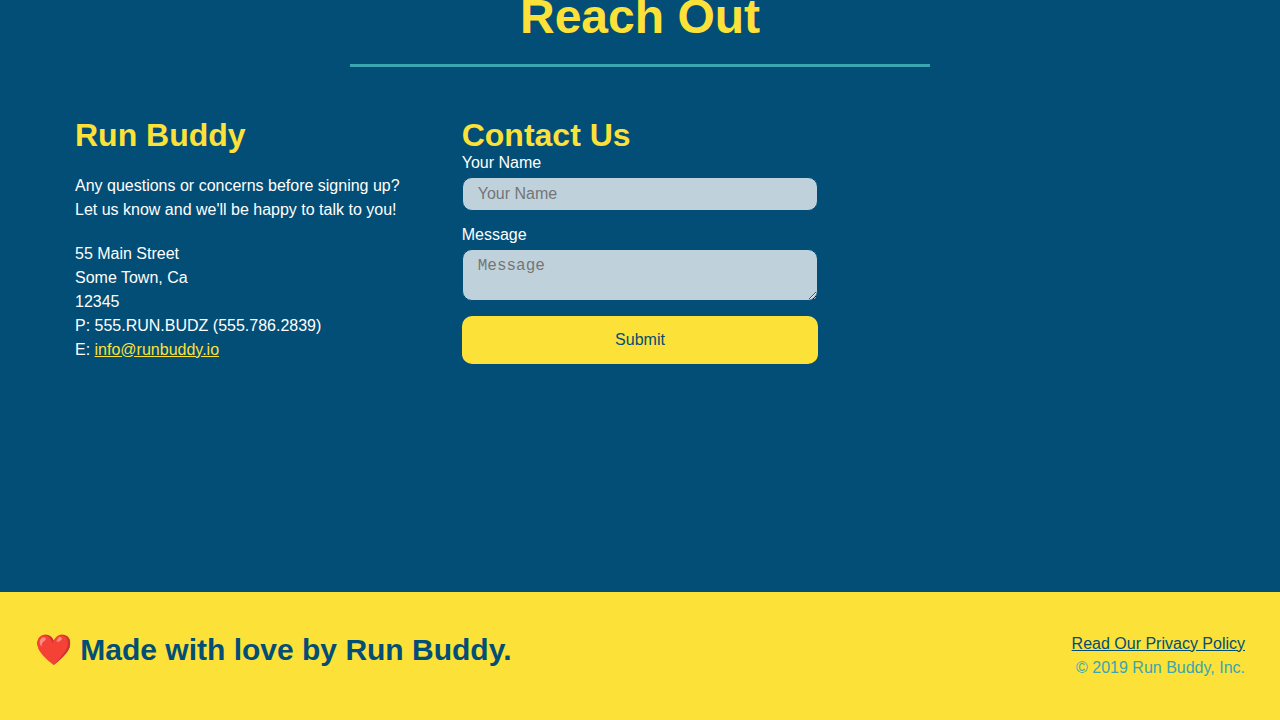
==== commit f2dd253a: "final css touches" ====
--- a/index.html
+++ b/index.html
@@ -52,19 +52,23 @@
                 <input type="email" placeholder="Your Email Address" email="email" id="email" class="form-input"/>
                 <label for="phone">Enter telephone number:</label>
                 <input type="tel" placeholder="Phone Number" id="phone" class="form-input"/>
-                <p>
-                    Have you worked out with a trainer before?
-                    <input type="radio" name="trainer-confirm" id="trainer-yes" />
-                    <label for="trainer-yes">Yes</label>
-                    <input type="radio" name="trainer-confirm" id="trainer-no" />
-                    <label for="trainer-no">No</label>
-                </p>
-                <p>
-                    <label for="checkbox">
-                      I acknowledge that I am at least 18 years of age.
-                    </label>
-                    <input type="checkbox" name="age-confirm" id="checkbox" />
-                </p>
+               <p>
+                   Have you worked out with a trainer before?
+                   <span class="radio-wrapper">
+                       <input type="radio" name="trainer-confirm" id="trainer-yes" />
+                       <label for="trainer-yes">Yes</label>
+                   </span>
+                   <span class="radio-wrapper">
+                       <input type="radio" name="trainer-confirm" id="trainer-no" />
+                       <label for="trainer-no">No</label>
+                   </span> 
+               </p>>
+               <p>
+                   <span class="checkbox-wrapper">
+                       <input type="checkbox" name="age-confirm" id="checkbox" />
+                       <label for="checkbox">I acknowledge that I am at least 18 years of age</label>
+                   </span>
+               </p>
                 <button type="submit">
                     Get Running!
                 </button>
--- a/assets/css/style.css
+++ b/assets/css/style.css
@@ -1,3 +1,9 @@
+:root {
+    --primary-color: #fce138;
+    --secondary-color: #024e76;
+    --tertiary-color: #39a6b2;
+}
+
 * { 
     margin: 0;
     padding: 0;
@@ -5,7 +11,7 @@
 }
 
 body {
-    color: #39a6b2;
+    color: var(--tertiary-color);
     font-family: Helvetica, Arial, sans-serif;
      }
 
@@ -13,7 +19,7 @@
 
 header{
     padding: 20px 35px;
-    background-color: #39a6b2;
+    background-color: var(--tertiary-color);
     display: flex;
     justify-content: space-between;
     flex-wrap: wrap;
@@ -24,19 +30,20 @@
     background-size: cover;
     background-attachment: fixed;
     background-position: 80%;
+    z-index: 9999;
 }
 
 header h1 {
     font-weight: bold;
     font-size: 36px;
-    color: #fce138;
+    color: var(--primary-color);
     margin: 0;
     text-shadow: 0 0 10px rgba(0, 0, 0, 0.5);
 }
 
 header a {
     text-decoration: none;
-    color: #fce138;   
+    color: var(--primary-color);   
 }
 
 header nav {
@@ -59,8 +66,8 @@
   }
   
   header nav ul li a:hover {
-    background: #fce138;
-    color: #024e76;
+    background: var(--primary-color);
+    color: var(--secondary-color);
     border-radius: 15px;
     text-shadow: none;
   }
@@ -69,7 +76,7 @@
 
 /* FOOTER STYLES START */
 footer {
-    background: #fce138;
+    background: var(--primary-color);
     width: 100%;
     padding: 40px 35px;
     display: flex;
@@ -79,7 +86,7 @@
 }
 
 footer h2 {
-    color: #024e76;
+    color: var(--secondary-color);
     font-size: 30px;
     margin: 0;
 }
@@ -90,7 +97,7 @@
 }
 
 footer a {
-    color: #024e76;
+    color: var(--secondary-color);
 }
 /* END FOOTER STYLES */
 
@@ -124,14 +131,14 @@
 .hero-cta h2 {
     font-style: italic;
     font-size: 55px;
-    color: #fce138;
+    color: var(--primary-color);
 }
 
 .hero-form {
     background-color: rgba(252, 225, 56, .8);
     padding: 20px;
-    color: #024e76;
-    border: solid 3px #024e76;
+    color: var(--secondary-color);
+    border: solid 3px var(--secondary-color);
     width: 40%;
     margin: 3.5%;
     box-shadow: 0 0 10px rgba(0, 0, 0, 0.5);
@@ -148,11 +155,11 @@
 }
 
 .form-input {
-    border: 1px solid #024e76;
+    border: 1px solid var(--secondary-color);
     display: block;
     padding: 7px 15px;
     font-size: 16px;
-    color: #024e76;
+    color: var(--secondary-color);
     width: 100%;
     margin-bottom: 15px; 
     border-radius: 10px;
@@ -169,8 +176,8 @@
   }
   
   .hero-form button {
-    color: #fce138;
-    background-color: #024e76;
+    color: var(--primary-color);
+    background-color: var(--secondary-color);
     border: none;
     padding: 10px 20px;
     font-size: 16px;
@@ -179,12 +186,75 @@
 
 /* HERO STYLES END */
 
+/* CUSTOMIZED CHECKBOX PSEUDO-ELEMENTS START */
+
+  .checkbox-wrapper input, .radio-wrapper input {
+      opacity: 0;
+  }
+
+  .checkbox-wrapper label, .radio-wrapper label {
+    position: relative;
+    left: 10px;
+    margin: 10px;
+    line-height: 1.6;
+  }
+
+  .checkbox-wrapper label::before, .radio-wrapper label::before {
+    content: "";
+    height: 20px;
+    width: 20px;
+    background: rgba(255, 255, 255, 0.75);
+    border: 1px solid var(--secondary-color);
+    position: absolute;
+    top: -4px;
+    left: -30px;
+}
+
+.radio-wrapper label::before {
+    border-radius: 50%;
+}
+
+.radio-wrapper label::after {
+    content: "";
+    width: 20px;
+    height: 20px;
+    border-radius: 50%;
+    background: var(--secondary-color);
+    position: absolute;
+    left: -29px;
+    top: -3px;
+    background-image: radial-gradient(circle, #39a6b2, var(--secondary-color));
+}
+
+.checkbox-wrapper label::after {
+    content: "";
+    height: 6px;
+    width: 14px;
+    border-left: 2px solid var(--secondary-color);
+    border-bottom: 2px solid var(--secondary-color);
+    position: absolute;
+    left: -26;
+    top: 1px;
+    transform: rotate(-58deg);
+}
+
+.checkbox-wrapper input + label::after, 
+.radio-wrapper input + label::after {
+    content: none;
+}
+
+.checkbox-wrapper input:checked + label::after,
+.radio-wrapper input:checked + label::after {
+    content: "";
+}
+/* CUSTOMIZED CHECKBOX PSEUDO-ELEMENTS END */
+
 
 /* WHAT WE DO STYLES */
 
 .intro p {
     line-height: 1.7;
-    color:#39a6b2;
+    color:var(--tertiary-color);
     width: 80%;
     font-size: 20px;
     margin: 0 auto;
@@ -193,7 +263,7 @@
 
 /* WHAT YOU DO STYLES START */
 .steps {
-    background: #fce138;
+    background: var(--primary-color);
 }
 
 .step {
@@ -207,11 +277,11 @@
 }
 
 .step:nth-child(even) {
-    border-bottom: 1px solid#39a6b2;
+    border-bottom: 1px solid var(--tertiary-color);
 }
 
 .step h3 {
-    color: #024e76;
+    color: var(--secondary-color);
     font-size: 46px;
     flex: 1 30%;
 }
@@ -244,12 +314,12 @@
 .step-text h4 {
     font-size: 26px;
     line-height: 1.5;
-    color: #024e76;
+    color: var(--secondary-color);
 }
 /* SECTION TITLE STYLES START */
 .section-title {
     font-size: 48px;
-    color: #024e76;
+    color: var(--secondary-color);
     border-bottom: 3px solid;
     padding-bottom: 20px;
     text-align: center;
@@ -258,11 +328,11 @@
 }
 
 .primary-border {
-    border-color: #fce138;
+    border-color: var(--primary-color);
 }
 
 .secondary-border {
-    border-color: #39a6b2;
+    border-color: var(--tertiary-color);
 }
 
 /* SECTION TITLE STYLES END */
@@ -278,8 +348,8 @@
 
 .trainer {
     margin: 20px;
-    background: #024e76;   
-    color: #fce138;
+    background: var(--secondary-color);   
+    color: var(--primary-color);
     flex: 1;
 }
 
@@ -313,11 +383,11 @@
 /* REACH OUT STYLES START */
 
 .contact {
-    background: #024e76;
+    background: var(--secondary-color);
   }
   
   .contact h2 {
-    color: #fce138;
+    color: var(--primary-color);
   }
   
   .contact-info {
@@ -340,7 +410,7 @@
   }
   
   .contact-info h3 {
-    color: #fce138;
+    color: var(--primary-color);
     font-size: 32px;
   }
   
@@ -352,11 +422,11 @@
   }
   
   .contact-form input, .contact-form textarea {
-    border: 1px solid #024e76;
+    border: 1px solid var(--secondary-color);
     display: block;
     padding: 7px 15px;
     font-size: 16px;
-    color: #024e76;
+    color: var(--secondary-color);
     width: 100%;
     margin-bottom: 15px;
     margin-top: 5px;
@@ -372,8 +442,8 @@
   .contact-form button {
     width: 100%;
     border: none;
-    background: #fce138;
-    color: #024e76;
+    background: var(--primary-color);
+    color: var(--secondary-color);
     text-align: center;
     padding: 15px 0;
     font-size: 16px;
@@ -381,12 +451,12 @@
   }
   
   .contact-form button:hover {
-    color: #fce138;
-    background: #39a6b2;
+    color: var(--primary-color);
+    background: var(--tertiary-color);
   }
   
   .contact-info a {
-    color: #fce138;
+    color: var(--primary-color);
   }
 /* REACH OUT STYLES END */
 
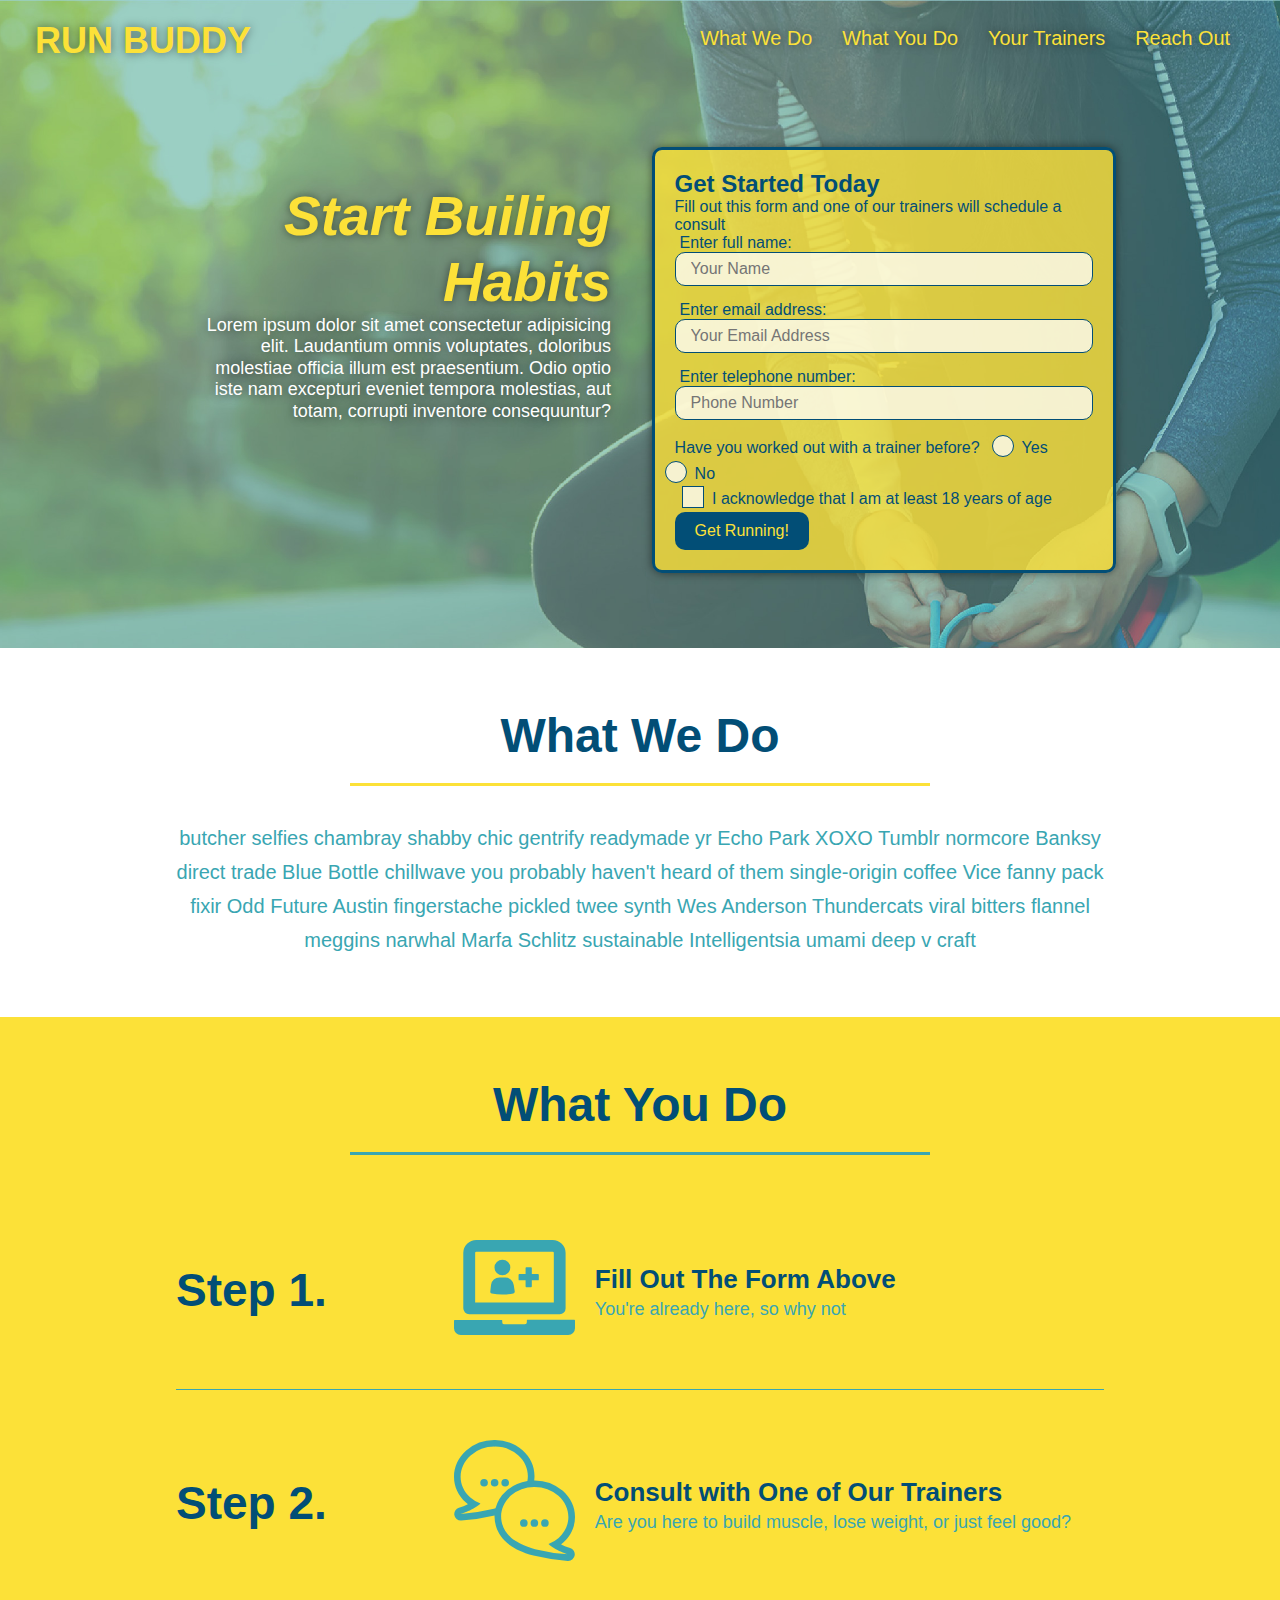
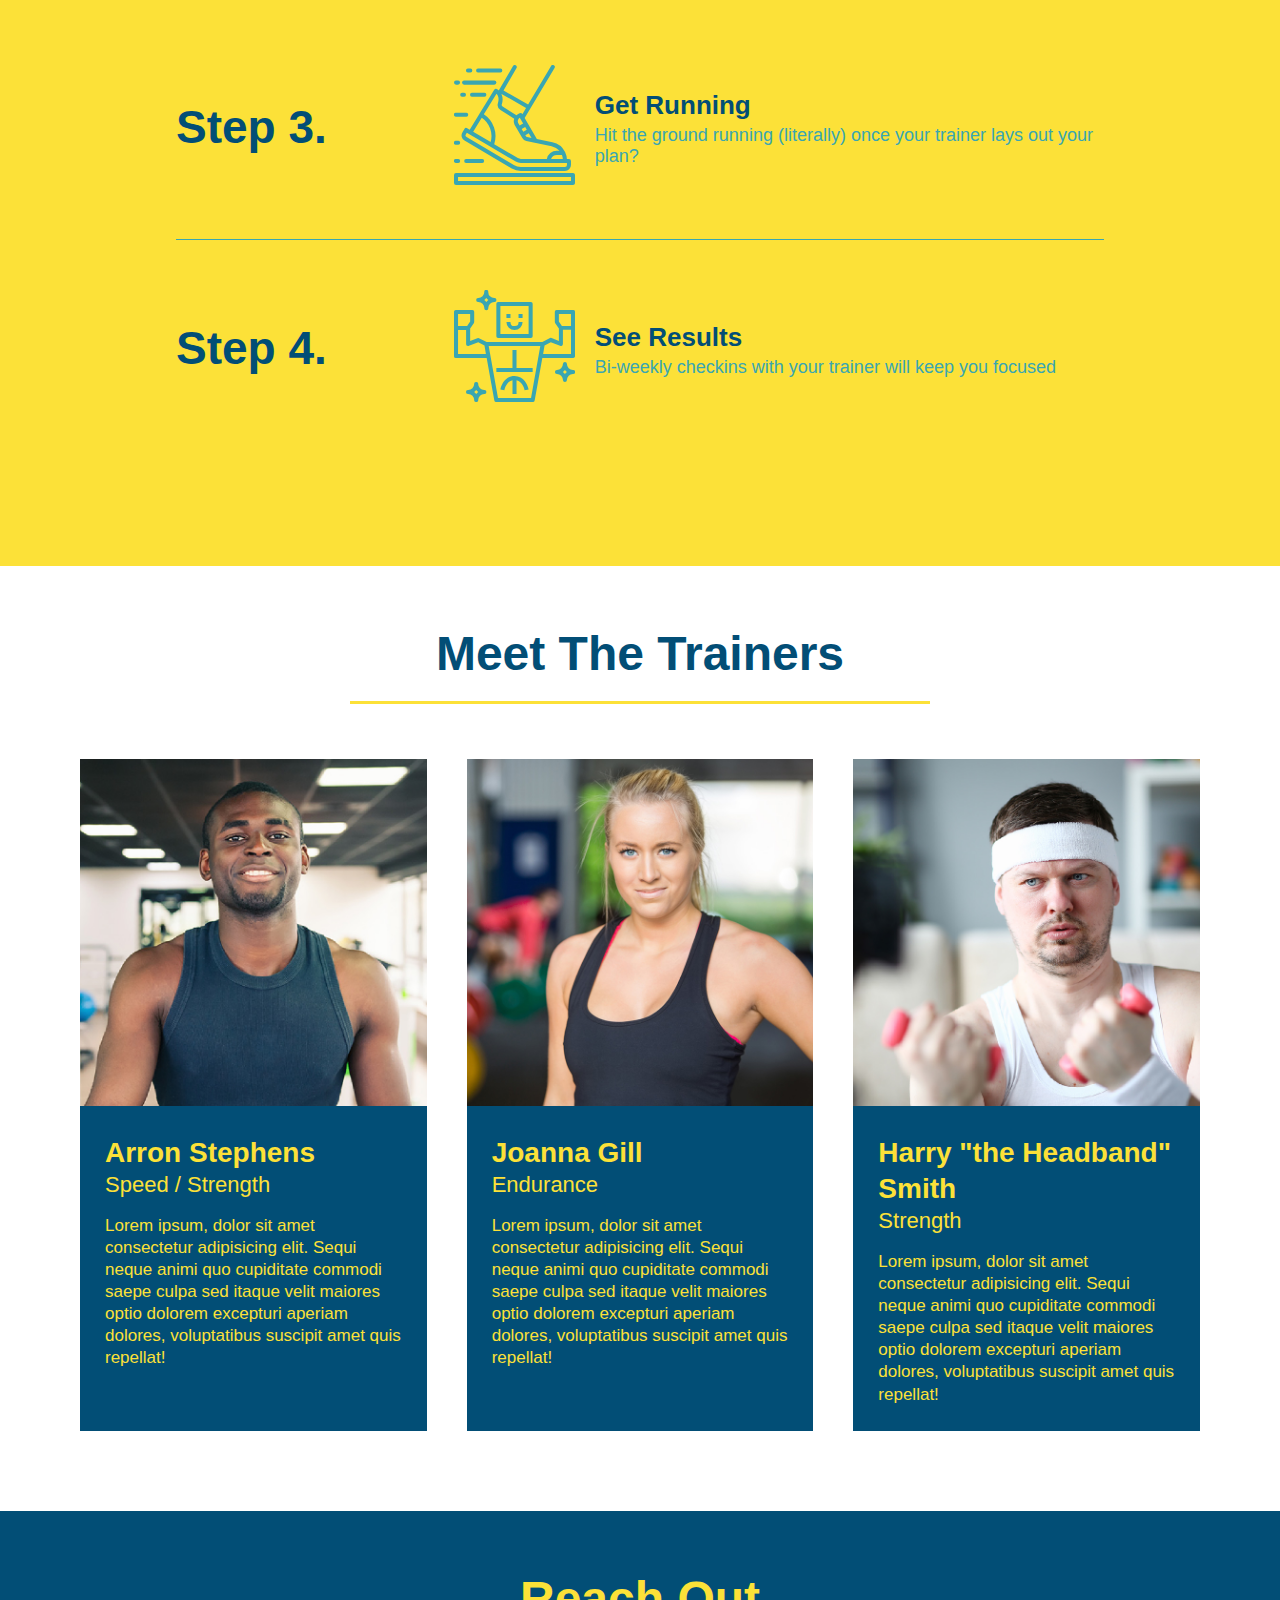
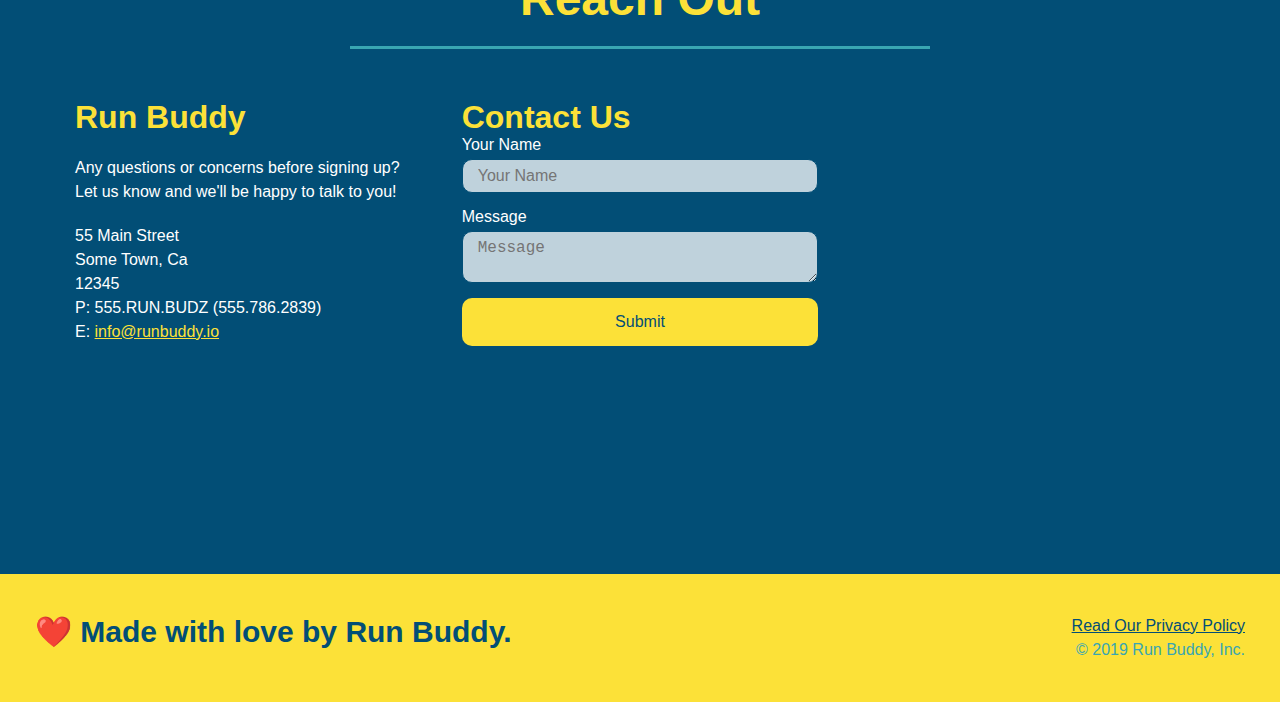
==== commit 892bfade: "changed hero" ====
--- a/index.html
+++ b/index.html
@@ -62,7 +62,7 @@
                        <input type="radio" name="trainer-confirm" id="trainer-no" />
                        <label for="trainer-no">No</label>
                    </span> 
-               </p>>
+               </p>
                <p>
                    <span class="checkbox-wrapper">
                        <input type="checkbox" name="age-confirm" id="checkbox" />
--- a/assets/css/style.css
+++ b/assets/css/style.css
@@ -233,7 +233,7 @@
     border-left: 2px solid var(--secondary-color);
     border-bottom: 2px solid var(--secondary-color);
     position: absolute;
-    left: -26;
+    left: -26px;
     top: 1px;
     transform: rotate(-58deg);
 }
